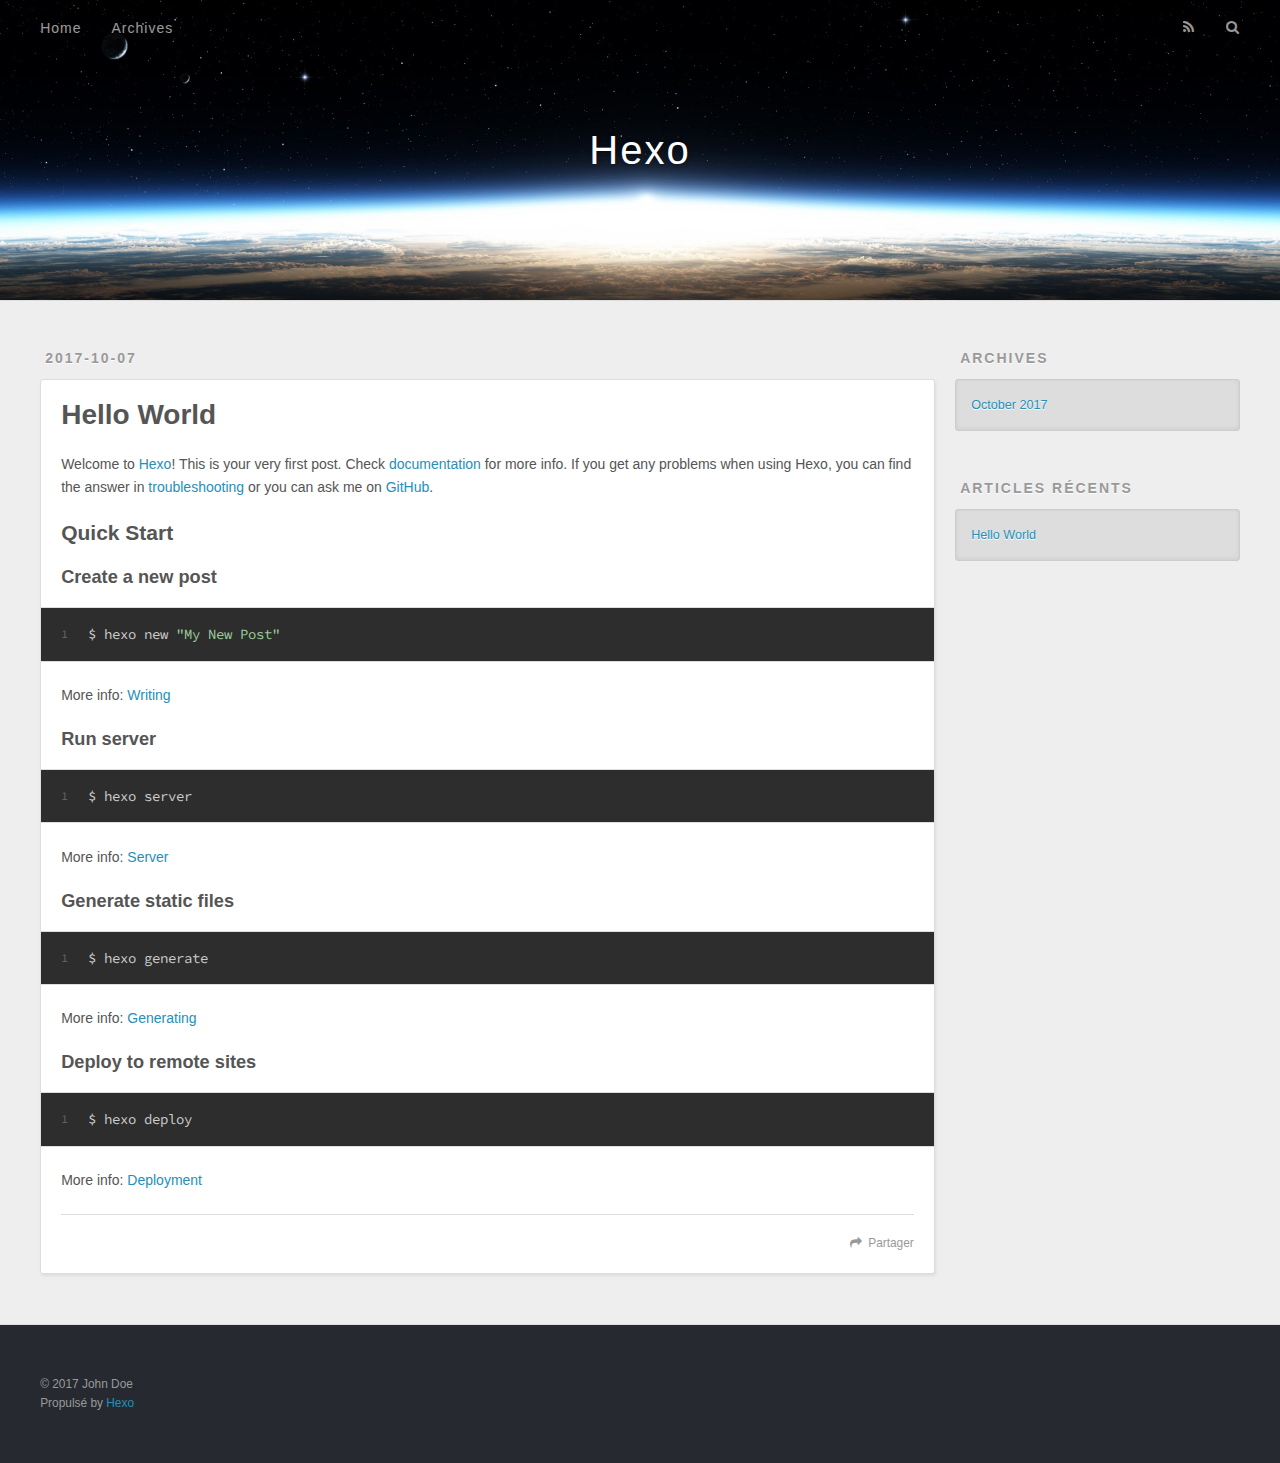
==== index.html @ 1edddbd8 "Site updated: 2017-10-07 17:04:12" ====
<!DOCTYPE html>
<html>
<head>
  <meta charset="utf-8">
  
  <title>Hexo</title>
  <meta name="viewport" content="width=device-width, initial-scale=1, maximum-scale=1">
  <meta property="og:type" content="website">
<meta property="og:title" content="Hexo">
<meta property="og:url" content="http://yoursite.com/index.html">
<meta property="og:site_name" content="Hexo">
<meta name="twitter:card" content="summary">
<meta name="twitter:title" content="Hexo">
  
    <link rel="alternate" href="/atom.xml" title="Hexo" type="application/atom+xml">
  
  
    <link rel="icon" href="/favicon.png">
  
  
    <link href="//fonts.googleapis.com/css?family=Source+Code+Pro" rel="stylesheet" type="text/css">
  
  <link rel="stylesheet" href="/css/style.css">
  

</head>

<body>
  <div id="container">
    <div id="wrap">
      <header id="header">
  <div id="banner"></div>
  <div id="header-outer" class="outer">
    <div id="header-title" class="inner">
      <h1 id="logo-wrap">
        <a href="/" id="logo">Hexo</a>
      </h1>
      
    </div>
    <div id="header-inner" class="inner">
      <nav id="main-nav">
        <a id="main-nav-toggle" class="nav-icon"></a>
        
          <a class="main-nav-link" href="/">Home</a>
        
          <a class="main-nav-link" href="/archives">Archives</a>
        
      </nav>
      <nav id="sub-nav">
        
          <a id="nav-rss-link" class="nav-icon" href="/atom.xml" title="Flux RSS"></a>
        
        <a id="nav-search-btn" class="nav-icon" title="Rechercher"></a>
      </nav>
      <div id="search-form-wrap">
        <form action="//google.com/search" method="get" accept-charset="UTF-8" class="search-form"><input type="search" name="q" class="search-form-input" placeholder="Search"><button type="submit" class="search-form-submit">&#xF002;</button><input type="hidden" name="sitesearch" value="http://yoursite.com"></form>
      </div>
    </div>
  </div>
</header>
      <div class="outer">
        <section id="main">
  
    <article id="post-hello-world" class="article article-type-post" itemscope itemprop="blogPost">
  <div class="article-meta">
    <a href="/2017/10/07/hello-world/" class="article-date">
  <time datetime="2017-10-07T08:50:15.344Z" itemprop="datePublished">2017-10-07</time>
</a>
    
  </div>
  <div class="article-inner">
    
    
      <header class="article-header">
        
  
    <h1 itemprop="name">
      <a class="article-title" href="/2017/10/07/hello-world/">Hello World</a>
    </h1>
  

      </header>
    
    <div class="article-entry" itemprop="articleBody">
      
        <p>Welcome to <a href="https://hexo.io/" target="_blank" rel="external">Hexo</a>! This is your very first post. Check <a href="https://hexo.io/docs/" target="_blank" rel="external">documentation</a> for more info. If you get any problems when using Hexo, you can find the answer in <a href="https://hexo.io/docs/troubleshooting.html" target="_blank" rel="external">troubleshooting</a> or you can ask me on <a href="https://github.com/hexojs/hexo/issues" target="_blank" rel="external">GitHub</a>.</p>
<h2 id="Quick-Start"><a href="#Quick-Start" class="headerlink" title="Quick Start"></a>Quick Start</h2><h3 id="Create-a-new-post"><a href="#Create-a-new-post" class="headerlink" title="Create a new post"></a>Create a new post</h3><figure class="highlight bash"><table><tr><td class="gutter"><pre><div class="line">1</div></pre></td><td class="code"><pre><div class="line">$ hexo new <span class="string">"My New Post"</span></div></pre></td></tr></table></figure>
<p>More info: <a href="https://hexo.io/docs/writing.html" target="_blank" rel="external">Writing</a></p>
<h3 id="Run-server"><a href="#Run-server" class="headerlink" title="Run server"></a>Run server</h3><figure class="highlight bash"><table><tr><td class="gutter"><pre><div class="line">1</div></pre></td><td class="code"><pre><div class="line">$ hexo server</div></pre></td></tr></table></figure>
<p>More info: <a href="https://hexo.io/docs/server.html" target="_blank" rel="external">Server</a></p>
<h3 id="Generate-static-files"><a href="#Generate-static-files" class="headerlink" title="Generate static files"></a>Generate static files</h3><figure class="highlight bash"><table><tr><td class="gutter"><pre><div class="line">1</div></pre></td><td class="code"><pre><div class="line">$ hexo generate</div></pre></td></tr></table></figure>
<p>More info: <a href="https://hexo.io/docs/generating.html" target="_blank" rel="external">Generating</a></p>
<h3 id="Deploy-to-remote-sites"><a href="#Deploy-to-remote-sites" class="headerlink" title="Deploy to remote sites"></a>Deploy to remote sites</h3><figure class="highlight bash"><table><tr><td class="gutter"><pre><div class="line">1</div></pre></td><td class="code"><pre><div class="line">$ hexo deploy</div></pre></td></tr></table></figure>
<p>More info: <a href="https://hexo.io/docs/deployment.html" target="_blank" rel="external">Deployment</a></p>

      
    </div>
    <footer class="article-footer">
      <a data-url="http://yoursite.com/2017/10/07/hello-world/" data-id="cj8h3f4i600004cwp5h2yrj16" class="article-share-link">Partager</a>
      
      
    </footer>
  </div>
  
</article>


  

</section>
        
          <aside id="sidebar">
  
    

  
    

  
    
  
    
  <div class="widget-wrap">
    <h3 class="widget-title">Archives</h3>
    <div class="widget">
      <ul class="archive-list"><li class="archive-list-item"><a class="archive-list-link" href="/archives/2017/10/">October 2017</a></li></ul>
    </div>
  </div>


  
    
  <div class="widget-wrap">
    <h3 class="widget-title">Articles récents</h3>
    <div class="widget">
      <ul>
        
          <li>
            <a href="/2017/10/07/hello-world/">Hello World</a>
          </li>
        
      </ul>
    </div>
  </div>

  
</aside>
        
      </div>
      <footer id="footer">
  
  <div class="outer">
    <div id="footer-info" class="inner">
      &copy; 2017 John Doe<br>
      Propulsé by <a href="http://hexo.io/" target="_blank">Hexo</a>
    </div>
  </div>
</footer>
    </div>
    <nav id="mobile-nav">
  
    <a href="/" class="mobile-nav-link">Home</a>
  
    <a href="/archives" class="mobile-nav-link">Archives</a>
  
</nav>
    

<script src="//ajax.googleapis.com/ajax/libs/jquery/2.0.3/jquery.min.js"></script>


  <link rel="stylesheet" href="/fancybox/jquery.fancybox.css">
  <script src="/fancybox/jquery.fancybox.pack.js"></script>


<script src="/js/script.js"></script>

  </div>
</body>
</html>
---- css/style.css ----
body {
  width: 100%;
}
body:before,
body:after {
  content: "";
  display: table;
}
body:after {
  clear: both;
}
html,
body,
div,
span,
applet,
object,
iframe,
h1,
h2,
h3,
h4,
h5,
h6,
p,
blockquote,
pre,
a,
abbr,
acronym,
address,
big,
cite,
code,
del,
dfn,
em,
img,
ins,
kbd,
q,
s,
samp,
small,
strike,
strong,
sub,
sup,
tt,
var,
dl,
dt,
dd,
ol,
ul,
li,
fieldset,
form,
label,
legend,
table,
caption,
tbody,
tfoot,
thead,
tr,
th,
td {
  margin: 0;
  padding: 0;
  border: 0;
  outline: 0;
  font-weight: inherit;
  font-style: inherit;
  font-family: inherit;
  font-size: 100%;
  vertical-align: baseline;
}
body {
  line-height: 1;
  color: #000;
  background: #fff;
}
ol,
ul {
  list-style: none;
}
table {
  border-collapse: separate;
  border-spacing: 0;
  vertical-align: middle;
}
caption,
th,
td {
  text-align: left;
  font-weight: normal;
  vertical-align: middle;
}
a img {
  border: none;
}
input,
button {
  margin: 0;
  padding: 0;
}
input::-moz-focus-inner,
button::-moz-focus-inner {
  border: 0;
  padding: 0;
}
@font-face {
  font-family: FontAwesome;
  font-style: normal;
  font-weight: normal;
  src: url("fonts/fontawesome-webfont.eot?v=#4.0.3");
  src: url("fonts/fontawesome-webfont.eot?#iefix&v=#4.0.3") format("embedded-opentype"), url("fonts/fontawesome-webfont.woff?v=#4.0.3") format("woff"), url("fonts/fontawesome-webfont.ttf?v=#4.0.3") format("truetype"), url("fonts/fontawesome-webfont.svg#fontawesomeregular?v=#4.0.3") format("svg");
}
html,
body,
#container {
  height: 100%;
}
body {
  background: #eee;
  font: 14px "Helvetica Neue", Helvetica, Arial, sans-serif;
  -webkit-text-size-adjust: 100%;
}
.outer {
  max-width: 1220px;
  margin: 0 auto;
  padding: 0 20px;
}
.outer:before,
.outer:after {
  content: "";
  display: table;
}
.outer:after {
  clear: both;
}
.inner {
  display: inline;
  float: left;
  width: 98.33333333333333%;
  margin: 0 0.833333333333333%;
}
.left,
.alignleft {
  float: left;
}
.right,
.alignright {
  float: right;
}
.clear {
  clear: both;
}
#container {
  position: relative;
}
.mobile-nav-on {
  overflow: hidden;
}
#wrap {
  height: 100%;
  width: 100%;
  position: absolute;
  top: 0;
  left: 0;
  -webkit-transition: 0.2s ease-out;
  -moz-transition: 0.2s ease-out;
  -ms-transition: 0.2s ease-out;
  transition: 0.2s ease-out;
  z-index: 1;
  background: #eee;
}
.mobile-nav-on #wrap {
  left: 280px;
}
@media screen and (min-width: 768px) {
  #main {
    display: inline;
    float: left;
    width: 73.33333333333333%;
    margin: 0 0.833333333333333%;
  }
}
.article-date,
.article-category-link,
.archive-year,
.widget-title {
  text-decoration: none;
  text-transform: uppercase;
  letter-spacing: 2px;
  color: #999;
  margin-bottom: 1em;
  margin-left: 5px;
  line-height: 1em;
  text-shadow: 0 1px #fff;
  font-weight: bold;
}
.article-inner,
.archive-article-inner {
  background: #fff;
  -webkit-box-shadow: 1px 2px 3px #ddd;
  box-shadow: 1px 2px 3px #ddd;
  border: 1px solid #ddd;
  border-radius: 3px;
}
.article-entry h1,
.widget h1 {
  font-size: 2em;
}
.article-entry h2,
.widget h2 {
  font-size: 1.5em;
}
.article-entry h3,
.widget h3 {
  font-size: 1.3em;
}
.article-entry h4,
.widget h4 {
  font-size: 1.2em;
}
.article-entry h5,
.widget h5 {
  font-size: 1em;
}
.article-entry h6,
.widget h6 {
  font-size: 1em;
  color: #999;
}
.article-entry hr,
.widget hr {
  border: 1px dashed #ddd;
}
.article-entry strong,
.widget strong {
  font-weight: bold;
}
.article-entry em,
.widget em,
.article-entry cite,
.widget cite {
  font-style: italic;
}
.article-entry sup,
.widget sup,
.article-entry sub,
.widget sub {
  font-size: 0.75em;
  line-height: 0;
  position: relative;
  vertical-align: baseline;
}
.article-entry sup,
.widget sup {
  top: -0.5em;
}
.article-entry sub,
.widget sub {
  bottom: -0.2em;
}
.article-entry small,
.widget small {
  font-size: 0.85em;
}
.article-entry acronym,
.widget acronym,
.article-entry abbr,
.widget abbr {
  border-bottom: 1px dotted;
}
.article-entry ul,
.widget ul,
.article-entry ol,
.widget ol,
.article-entry dl,
.widget dl {
  margin: 0 20px;
  line-height: 1.6em;
}
.article-entry ul ul,
.widget ul ul,
.article-entry ol ul,
.widget ol ul,
.article-entry ul ol,
.widget ul ol,
.article-entry ol ol,
.widget ol ol {
  margin-top: 0;
  margin-bottom: 0;
}
.article-entry ul,
.widget ul {
  list-style: disc;
}
.article-entry ol,
.widget ol {
  list-style: decimal;
}
.article-entry dt,
.widget dt {
  font-weight: bold;
}
#header {
  height: 300px;
  position: relative;
  border-bottom: 1px solid #ddd;
}
#header:before,
#header:after {
  content: "";
  position: absolute;
  left: 0;
  right: 0;
  height: 40px;
}
#header:before {
  top: 0;
  background: -webkit-linear-gradient(rgba(0,0,0,0.2), transparent);
  background: -moz-linear-gradient(rgba(0,0,0,0.2), transparent);
  background: -ms-linear-gradient(rgba(0,0,0,0.2), transparent);
  background: linear-gradient(rgba(0,0,0,0.2), transparent);
}
#header:after {
  bottom: 0;
  background: -webkit-linear-gradient(transparent, rgba(0,0,0,0.2));
  background: -moz-linear-gradient(transparent, rgba(0,0,0,0.2));
  background: -ms-linear-gradient(transparent, rgba(0,0,0,0.2));
  background: linear-gradient(transparent, rgba(0,0,0,0.2));
}
#header-outer {
  height: 100%;
  position: relative;
}
#header-inner {
  position: relative;
  overflow: hidden;
}
#banner {
  position: absolute;
  top: 0;
  left: 0;
  width: 100%;
  height: 100%;
  background: url("images/banner.jpg") center #000;
  -webkit-background-size: cover;
  -moz-background-size: cover;
  background-size: cover;
  z-index: -1;
}
#header-title {
  text-align: center;
  height: 40px;
  position: absolute;
  top: 50%;
  left: 0;
  margin-top: -20px;
}
#logo,
#subtitle {
  text-decoration: none;
  color: #fff;
  font-weight: 300;
  text-shadow: 0 1px 4px rgba(0,0,0,0.3);
}
#logo {
  font-size: 40px;
  line-height: 40px;
  letter-spacing: 2px;
}
#subtitle {
  font-size: 16px;
  line-height: 16px;
  letter-spacing: 1px;
}
#subtitle-wrap {
  margin-top: 16px;
}
#main-nav {
  float: left;
  margin-left: -15px;
}
.nav-icon,
.main-nav-link {
  float: left;
  color: #fff;
  opacity: 0.6;
  text-decoration: none;
  text-shadow: 0 1px rgba(0,0,0,0.2);
  -webkit-transition: opacity 0.2s;
  -moz-transition: opacity 0.2s;
  -ms-transition: opacity 0.2s;
  transition: opacity 0.2s;
  display: block;
  padding: 20px 15px;
}
.nav-icon:hover,
.main-nav-link:hover {
  opacity: 1;
}
.nav-icon {
  font-family: FontAwesome;
  text-align: center;
  font-size: 14px;
  width: 14px;
  height: 14px;
  padding: 20px 15px;
  position: relative;
  cursor: pointer;
}
.main-nav-link {
  font-weight: 300;
  letter-spacing: 1px;
}
@media screen and (max-width: 479px) {
  .main-nav-link {
    display: none;
  }
}
#main-nav-toggle {
  display: none;
}
#main-nav-toggle:before {
  content: "\f0c9";
}
@media screen and (max-width: 479px) {
  #main-nav-toggle {
    display: block;
  }
}
#sub-nav {
  float: right;
  margin-right: -15px;
}
#nav-rss-link:before {
  content: "\f09e";
}
#nav-search-btn:before {
  content: "\f002";
}
#search-form-wrap {
  position: absolute;
  top: 15px;
  width: 150px;
  height: 30px;
  right: -150px;
  opacity: 0;
  -webkit-transition: 0.2s ease-out;
  -moz-transition: 0.2s ease-out;
  -ms-transition: 0.2s ease-out;
  transition: 0.2s ease-out;
}
#search-form-wrap.on {
  opacity: 1;
  right: 0;
}
@media screen and (max-width: 479px) {
  #search-form-wrap {
    width: 100%;
    right: -100%;
  }
}
.search-form {
  position: absolute;
  top: 0;
  left: 0;
  right: 0;
  background: #fff;
  padding: 5px 15px;
  border-radius: 15px;
  -webkit-box-shadow: 0 0 10px rgba(0,0,0,0.3);
  box-shadow: 0 0 10px rgba(0,0,0,0.3);
}
.search-form-input {
  border: none;
  background: none;
  color: #555;
  width: 100%;
  font: 13px "Helvetica Neue", Helvetica, Arial, sans-serif;
  outline: none;
}
.search-form-input::-webkit-search-results-decoration,
.search-form-input::-webkit-search-cancel-button {
  -webkit-appearance: none;
}
.search-form-submit {
  position: absolute;
  top: 50%;
  right: 10px;
  margin-top: -7px;
  font: 13px FontAwesome;
  border: none;
  background: none;
  color: #bbb;
  cursor: pointer;
}
.search-form-submit:hover,
.search-form-submit:focus {
  color: #777;
}
.article {
  margin: 50px 0;
}
.article-inner {
  overflow: hidden;
}
.article-meta:before,
.article-meta:after {
  content: "";
  display: table;
}
.article-meta:after {
  clear: both;
}
.article-date {
  float: left;
}
.article-category {
  float: left;
  line-height: 1em;
  color: #ccc;
  text-shadow: 0 1px #fff;
  margin-left: 8px;
}
.article-category:before {
  content: "\2022";
}
.article-category-link {
  margin: 0 12px 1em;
}
.article-header {
  padding: 20px 20px 0;
}
.article-title {
  text-decoration: none;
  font-size: 2em;
  font-weight: bold;
  color: #555;
  line-height: 1.1em;
  -webkit-transition: color 0.2s;
  -moz-transition: color 0.2s;
  -ms-transition: color 0.2s;
  transition: color 0.2s;
}
a.article-title:hover {
  color: #258fb8;
}
.article-entry {
  color: #555;
  padding: 0 20px;
}
.article-entry:before,
.article-entry:after {
  content: "";
  display: table;
}
.article-entry:after {
  clear: both;
}
.article-entry p,
.article-entry table {
  line-height: 1.6em;
  margin: 1.6em 0;
}
.article-entry h1,
.article-entry h2,
.article-entry h3,
.article-entry h4,
.article-entry h5,
.article-entry h6 {
  font-weight: bold;
}
.article-entry h1,
.article-entry h2,
.article-entry h3,
.article-entry h4,
.article-entry h5,
.article-entry h6 {
  line-height: 1.1em;
  margin: 1.1em 0;
}
.article-entry a {
  color: #258fb8;
  text-decoration: none;
}
.article-entry a:hover {
  text-decoration: underline;
}
.article-entry ul,
.article-entry ol,
.article-entry dl {
  margin-top: 1.6em;
  margin-bottom: 1.6em;
}
.article-entry img,
.article-entry video {
  max-width: 100%;
  height: auto;
  display: block;
  margin: auto;
}
.article-entry iframe {
  border: none;
}
.article-entry table {
  width: 100%;
  border-collapse: collapse;
  border-spacing: 0;
}
.article-entry th {
  font-weight: bold;
  border-bottom: 3px solid #ddd;
  padding-bottom: 0.5em;
}
.article-entry td {
  border-bottom: 1px solid #ddd;
  padding: 10px 0;
}
.article-entry blockquote {
  font-family: Georgia, "Times New Roman", serif;
  font-size: 1.4em;
  margin: 1.6em 20px;
  text-align: center;
}
.article-entry blockquote footer {
  font-size: 14px;
  margin: 1.6em 0;
  font-family: "Helvetica Neue", Helvetica, Arial, sans-serif;
}
.article-entry blockquote footer cite:before {
  content: "—";
  padding: 0 0.5em;
}
.article-entry .pullquote {
  text-align: left;
  width: 45%;
  margin: 0;
}
.article-entry .pullquote.left {
  margin-left: 0.5em;
  margin-right: 1em;
}
.article-entry .pullquote.right {
  margin-right: 0.5em;
  margin-left: 1em;
}
.article-entry .caption {
  color: #999;
  display: block;
  font-size: 0.9em;
  margin-top: 0.5em;
  position: relative;
  text-align: center;
}
.article-entry .video-container {
  position: relative;
  padding-top: 56.25%;
  height: 0;
  overflow: hidden;
}
.article-entry .video-container iframe,
.article-entry .video-container object,
.article-entry .video-container embed {
  position: absolute;
  top: 0;
  left: 0;
  width: 100%;
  height: 100%;
  margin-top: 0;
}
.article-more-link a {
  display: inline-block;
  line-height: 1em;
  padding: 6px 15px;
  border-radius: 15px;
  background: #eee;
  color: #999;
  text-shadow: 0 1px #fff;
  text-decoration: none;
}
.article-more-link a:hover {
  background: #258fb8;
  color: #fff;
  text-decoration: none;
  text-shadow: 0 1px #1e7293;
}
.article-footer {
  font-size: 0.85em;
  line-height: 1.6em;
  border-top: 1px solid #ddd;
  padding-top: 1.6em;
  margin: 0 20px 20px;
}
.article-footer:before,
.article-footer:after {
  content: "";
  display: table;
}
.article-footer:after {
  clear: both;
}
.article-footer a {
  color: #999;
  text-decoration: none;
}
.article-footer a:hover {
  color: #555;
}
.article-tag-list-item {
  float: left;
  margin-right: 10px;
}
.article-tag-list-link:before {
  content: "#";
}
.article-comment-link {
  float: right;
}
.article-comment-link:before {
  content: "\f075";
  font-family: FontAwesome;
  padding-right: 8px;
}
.article-share-link {
  cursor: pointer;
  float: right;
  margin-left: 20px;
}
.article-share-link:before {
  content: "\f064";
  font-family: FontAwesome;
  padding-right: 6px;
}
#article-nav {
  position: relative;
}
#article-nav:before,
#article-nav:after {
  content: "";
  display: table;
}
#article-nav:after {
  clear: both;
}
@media screen and (min-width: 768px) {
  #article-nav {
    margin: 50px 0;
  }
  #article-nav:before {
    width: 8px;
    height: 8px;
    position: absolute;
    top: 50%;
    left: 50%;
    margin-top: -4px;
    margin-left: -4px;
    content: "";
    border-radius: 50%;
    background: #ddd;
    -webkit-box-shadow: 0 1px 2px #fff;
    box-shadow: 0 1px 2px #fff;
  }
}
.article-nav-link-wrap {
  text-decoration: none;
  text-shadow: 0 1px #fff;
  color: #999;
  -webkit-box-sizing: border-box;
  -moz-box-sizing: border-box;
  box-sizing: border-box;
  margin-top: 50px;
  text-align: center;
  display: block;
}
.article-nav-link-wrap:hover {
  color: #555;
}
@media screen and (min-width: 768px) {
  .article-nav-link-wrap {
    width: 50%;
    margin-top: 0;
  }
}
@media screen and (min-width: 768px) {
  #article-nav-newer {
    float: left;
    text-align: right;
    padding-right: 20px;
  }
}
@media screen and (min-width: 768px) {
  #article-nav-older {
    float: right;
    text-align: left;
    padding-left: 20px;
  }
}
.article-nav-caption {
  text-transform: uppercase;
  letter-spacing: 2px;
  color: #ddd;
  line-height: 1em;
  font-weight: bold;
}
#article-nav-newer .article-nav-caption {
  margin-right: -2px;
}
.article-nav-title {
  font-size: 0.85em;
  line-height: 1.6em;
  margin-top: 0.5em;
}
.article-share-box {
  position: absolute;
  display: none;
  background: #fff;
  -webkit-box-shadow: 1px 2px 10px rgba(0,0,0,0.2);
  box-shadow: 1px 2px 10px rgba(0,0,0,0.2);
  border-radius: 3px;
  margin-left: -145px;
  overflow: hidden;
  z-index: 1;
}
.article-share-box.on {
  display: block;
}
.article-share-input {
  width: 100%;
  background: none;
  -webkit-box-sizing: border-box;
  -moz-box-sizing: border-box;
  box-sizing: border-box;
  font: 14px "Helvetica Neue", Helvetica, Arial, sans-serif;
  padding: 0 15px;
  color: #555;
  outline: none;
  border: 1px solid #ddd;
  border-radius: 3px 3px 0 0;
  height: 36px;
  line-height: 36px;
}
.article-share-links {
  background: #eee;
}
.article-share-links:before,
.article-share-links:after {
  content: "";
  display: table;
}
.article-share-links:after {
  clear: both;
}
.article-share-twitter,
.article-share-facebook,
.article-share-pinterest,
.article-share-google {
  width: 50px;
  height: 36px;
  display: block;
  float: left;
  position: relative;
  color: #999;
  text-shadow: 0 1px #fff;
}
.article-share-twitter:before,
.article-share-facebook:before,
.article-share-pinterest:before,
.article-share-google:before {
  font-size: 20px;
  font-family: FontAwesome;
  width: 20px;
  height: 20px;
  position: absolute;
  top: 50%;
  left: 50%;
  margin-top: -10px;
  margin-left: -10px;
  text-align: center;
}
.article-share-twitter:hover,
.article-share-facebook:hover,
.article-share-pinterest:hover,
.article-share-google:hover {
  color: #fff;
}
.article-share-twitter:before {
  content: "\f099";
}
.article-share-twitter:hover {
  background: #00aced;
  text-shadow: 0 1px #008abe;
}
.article-share-facebook:before {
  content: "\f09a";
}
.article-share-facebook:hover {
  background: #3b5998;
  text-shadow: 0 1px #2f477a;
}
.article-share-pinterest:before {
  content: "\f0d2";
}
.article-share-pinterest:hover {
  background: #cb2027;
  text-shadow: 0 1px #a21a1f;
}
.article-share-google:before {
  content: "\f0d5";
}
.article-share-google:hover {
  background: #dd4b39;
  text-shadow: 0 1px #be3221;
}
.article-gallery {
  background: #000;
  position: relative;
}
.article-gallery-photos {
  position: relative;
  overflow: hidden;
}
.article-gallery-img {
  display: none;
  max-width: 100%;
}
.article-gallery-img:first-child {
  display: block;
}
.article-gallery-img.loaded {
  position: absolute;
  display: block;
}
.article-gallery-img img {
  display: block;
  max-width: 100%;
  margin: 0 auto;
}
#comments {
  background: #fff;
  -webkit-box-shadow: 1px 2px 3px #ddd;
  box-shadow: 1px 2px 3px #ddd;
  padding: 20px;
  border: 1px solid #ddd;
  border-radius: 3px;
  margin: 50px 0;
}
#comments a {
  color: #258fb8;
}
.archives-wrap {
  margin: 50px 0;
}
.archives:before,
.archives:after {
  content: "";
  display: table;
}
.archives:after {
  clear: both;
}
.archive-year-wrap {
  margin-bottom: 1em;
}
.archives {
  -webkit-column-gap: 10px;
  -moz-column-gap: 10px;
  column-gap: 10px;
}
@media screen and (min-width: 480px) and (max-width: 767px) {
  .archives {
    -webkit-column-count: 2;
    -moz-column-count: 2;
    column-count: 2;
  }
}
@media screen and (min-width: 768px) {
  .archives {
    -webkit-column-count: 3;
    -moz-column-count: 3;
    column-count: 3;
  }
}
.archive-article {
  -webkit-column-break-inside: avoid;
  page-break-inside: avoid;
  overflow: hidden;
  break-inside: avoid-column;
}
.archive-article-inner {
  padding: 10px;
  margin-bottom: 15px;
}
.archive-article-title {
  text-decoration: none;
  font-weight: bold;
  color: #555;
  -webkit-transition: color 0.2s;
  -moz-transition: color 0.2s;
  -ms-transition: color 0.2s;
  transition: color 0.2s;
  line-height: 1.6em;
}
.archive-article-title:hover {
  color: #258fb8;
}
.archive-article-footer {
  margin-top: 1em;
}
.archive-article-date {
  color: #999;
  text-decoration: none;
  font-size: 0.85em;
  line-height: 1em;
  margin-bottom: 0.5em;
  display: block;
}
#page-nav {
  margin: 50px auto;
  background: #fff;
  -webkit-box-shadow: 1px 2px 3px #ddd;
  box-shadow: 1px 2px 3px #ddd;
  border: 1px solid #ddd;
  border-radius: 3px;
  text-align: center;
  color: #999;
  overflow: hidden;
}
#page-nav:before,
#page-nav:after {
  content: "";
  display: table;
}
#page-nav:after {
  clear: both;
}
#page-nav a,
#page-nav span {
  padding: 10px 20px;
  line-height: 1;
  height: 2ex;
}
#page-nav a {
  color: #999;
  text-decoration: none;
}
#page-nav a:hover {
  background: #999;
  color: #fff;
}
#page-nav .prev {
  float: left;
}
#page-nav .next {
  float: right;
}
#page-nav .page-number {
  display: inline-block;
}
@media screen and (max-width: 479px) {
  #page-nav .page-number {
    display: none;
  }
}
#page-nav .current {
  color: #555;
  font-weight: bold;
}
#page-nav .space {
  color: #ddd;
}
#footer {
  background: #262a30;
  padding: 50px 0;
  border-top: 1px solid #ddd;
  color: #999;
}
#footer a {
  color: #258fb8;
  text-decoration: none;
}
#footer a:hover {
  text-decoration: underline;
}
#footer-info {
  line-height: 1.6em;
  font-size: 0.85em;
}
.article-entry pre,
.article-entry .highlight {
  background: #2d2d2d;
  margin: 0 -20px;
  padding: 15px 20px;
  border-style: solid;
  border-color: #ddd;
  border-width: 1px 0;
  overflow: auto;
  color: #ccc;
  line-height: 22.400000000000002px;
}
.article-entry .highlight .gutter pre,
.article-entry .gist .gist-file .gist-data .line-numbers {
  color: #666;
  font-size: 0.85em;
}
.article-entry pre,
.article-entry code {
  font-family: "Source Code Pro", Consolas, Monaco, Menlo, Consolas, monospace;
}
.article-entry code {
  background: #eee;
  text-shadow: 0 1px #fff;
  padding: 0 0.3em;
}
.article-entry pre code {
  background: none;
  text-shadow: none;
  padding: 0;
}
.article-entry .highlight pre {
  border: none;
  margin: 0;
  padding: 0;
}
.article-entry .highlight table {
  margin: 0;
  width: auto;
}
.article-entry .highlight td {
  border: none;
  padding: 0;
}
.article-entry .highlight figcaption {
  font-size: 0.85em;
  color: #999;
  line-height: 1em;
  margin-bottom: 1em;
}
.article-entry .highlight figcaption:before,
.article-entry .highlight figcaption:after {
  content: "";
  display: table;
}
.article-entry .highlight figcaption:after {
  clear: both;
}
.article-entry .highlight figcaption a {
  float: right;
}
.article-entry .highlight .gutter pre {
  text-align: right;
  padding-right: 20px;
}
.article-entry .highlight .line {
  height: 22.400000000000002px;
}
.article-entry .highlight .line.marked {
  background: #515151;
}
.article-entry .gist {
  margin: 0 -20px;
  border-style: solid;
  border-color: #ddd;
  border-width: 1px 0;
  background: #2d2d2d;
  padding: 15px 20px 15px 0;
}
.article-entry .gist .gist-file {
  border: none;
  font-family: "Source Code Pro", Consolas, Monaco, Menlo, Consolas, monospace;
  margin: 0;
}
.article-entry .gist .gist-file .gist-data {
  background: none;
  border: none;
}
.article-entry .gist .gist-file .gist-data .line-numbers {
  background: none;
  border: none;
  padding: 0 20px 0 0;
}
.article-entry .gist .gist-file .gist-data .line-data {
  padding: 0 !important;
}
.article-entry .gist .gist-file .highlight {
  margin: 0;
  padding: 0;
  border: none;
}
.article-entry .gist .gist-file .gist-meta {
  background: #2d2d2d;
  color: #999;
  font: 0.85em "Helvetica Neue", Helvetica, Arial, sans-serif;
  text-shadow: 0 0;
  padding: 0;
  margin-top: 1em;
  margin-left: 20px;
}
.article-entry .gist .gist-file .gist-meta a {
  color: #258fb8;
  font-weight: normal;
}
.article-entry .gist .gist-file .gist-meta a:hover {
  text-decoration: underline;
}
pre .comment,
pre .title {
  color: #999;
}
pre .variable,
pre .attribute,
pre .tag,
pre .regexp,
pre .ruby .constant,
pre .xml .tag .title,
pre .xml .pi,
pre .xml .doctype,
pre .html .doctype,
pre .css .id,
pre .css .class,
pre .css .pseudo {
  color: #f2777a;
}
pre .number,
pre .preprocessor,
pre .built_in,
pre .literal,
pre .params,
pre .constant {
  color: #f99157;
}
pre .class,
pre .ruby .class .title,
pre .css .rules .attribute {
  color: #9c9;
}
pre .string,
pre .value,
pre .inheritance,
pre .header,
pre .ruby .symbol,
pre .xml .cdata {
  color: #9c9;
}
pre .css .hexcolor {
  color: #6cc;
}
pre .function,
pre .python .decorator,
pre .python .title,
pre .ruby .function .title,
pre .ruby .title .keyword,
pre .perl .sub,
pre .javascript .title,
pre .coffeescript .title {
  color: #69c;
}
pre .keyword,
pre .javascript .function {
  color: #c9c;
}
@media screen and (max-width: 479px) {
  #mobile-nav {
    position: absolute;
    top: 0;
    left: 0;
    width: 280px;
    height: 100%;
    background: #191919;
    border-right: 1px solid #fff;
  }
}
@media screen and (max-width: 479px) {
  .mobile-nav-link {
    display: block;
    color: #999;
    text-decoration: none;
    padding: 15px 20px;
    font-weight: bold;
  }
  .mobile-nav-link:hover {
    color: #fff;
  }
}
@media screen and (min-width: 768px) {
  #sidebar {
    display: inline;
    float: left;
    width: 23.333333333333332%;
    margin: 0 0.833333333333333%;
  }
}
.widget-wrap {
  margin: 50px 0;
}
.widget {
  color: #777;
  text-shadow: 0 1px #fff;
  background: #ddd;
  -webkit-box-shadow: 0 -1px 4px #ccc inset;
  box-shadow: 0 -1px 4px #ccc inset;
  border: 1px solid #ccc;
  padding: 15px;
  border-radius: 3px;
}
.widget a {
  color: #258fb8;
  text-decoration: none;
}
.widget a:hover {
  text-decoration: underline;
}
.widget ul ul,
.widget ol ul,
.widget dl ul,
.widget ul ol,
.widget ol ol,
.widget dl ol,
.widget ul dl,
.widget ol dl,
.widget dl dl {
  margin-left: 15px;
  list-style: disc;
}
.widget {
  line-height: 1.6em;
  word-wrap: break-word;
  font-size: 0.9em;
}
.widget ul,
.widget ol {
  list-style: none;
  margin: 0;
}
.widget ul ul,
.widget ol ul,
.widget ul ol,
.widget ol ol {
  margin: 0 20px;
}
.widget ul ul,
.widget ol ul {
  list-style: disc;
}
.widget ul ol,
.widget ol ol {
  list-style: decimal;
}
.category-list-count,
.tag-list-count,
.archive-list-count {
  padding-left: 5px;
  color: #999;
  font-size: 0.85em;
}
.category-list-count:before,
.tag-list-count:before,
.archive-list-count:before {
  content: "(";
}
.category-list-count:after,
.tag-list-count:after,
.archive-list-count:after {
  content: ")";
}
.tagcloud a {
  margin-right: 5px;
  display: inline-block;
}
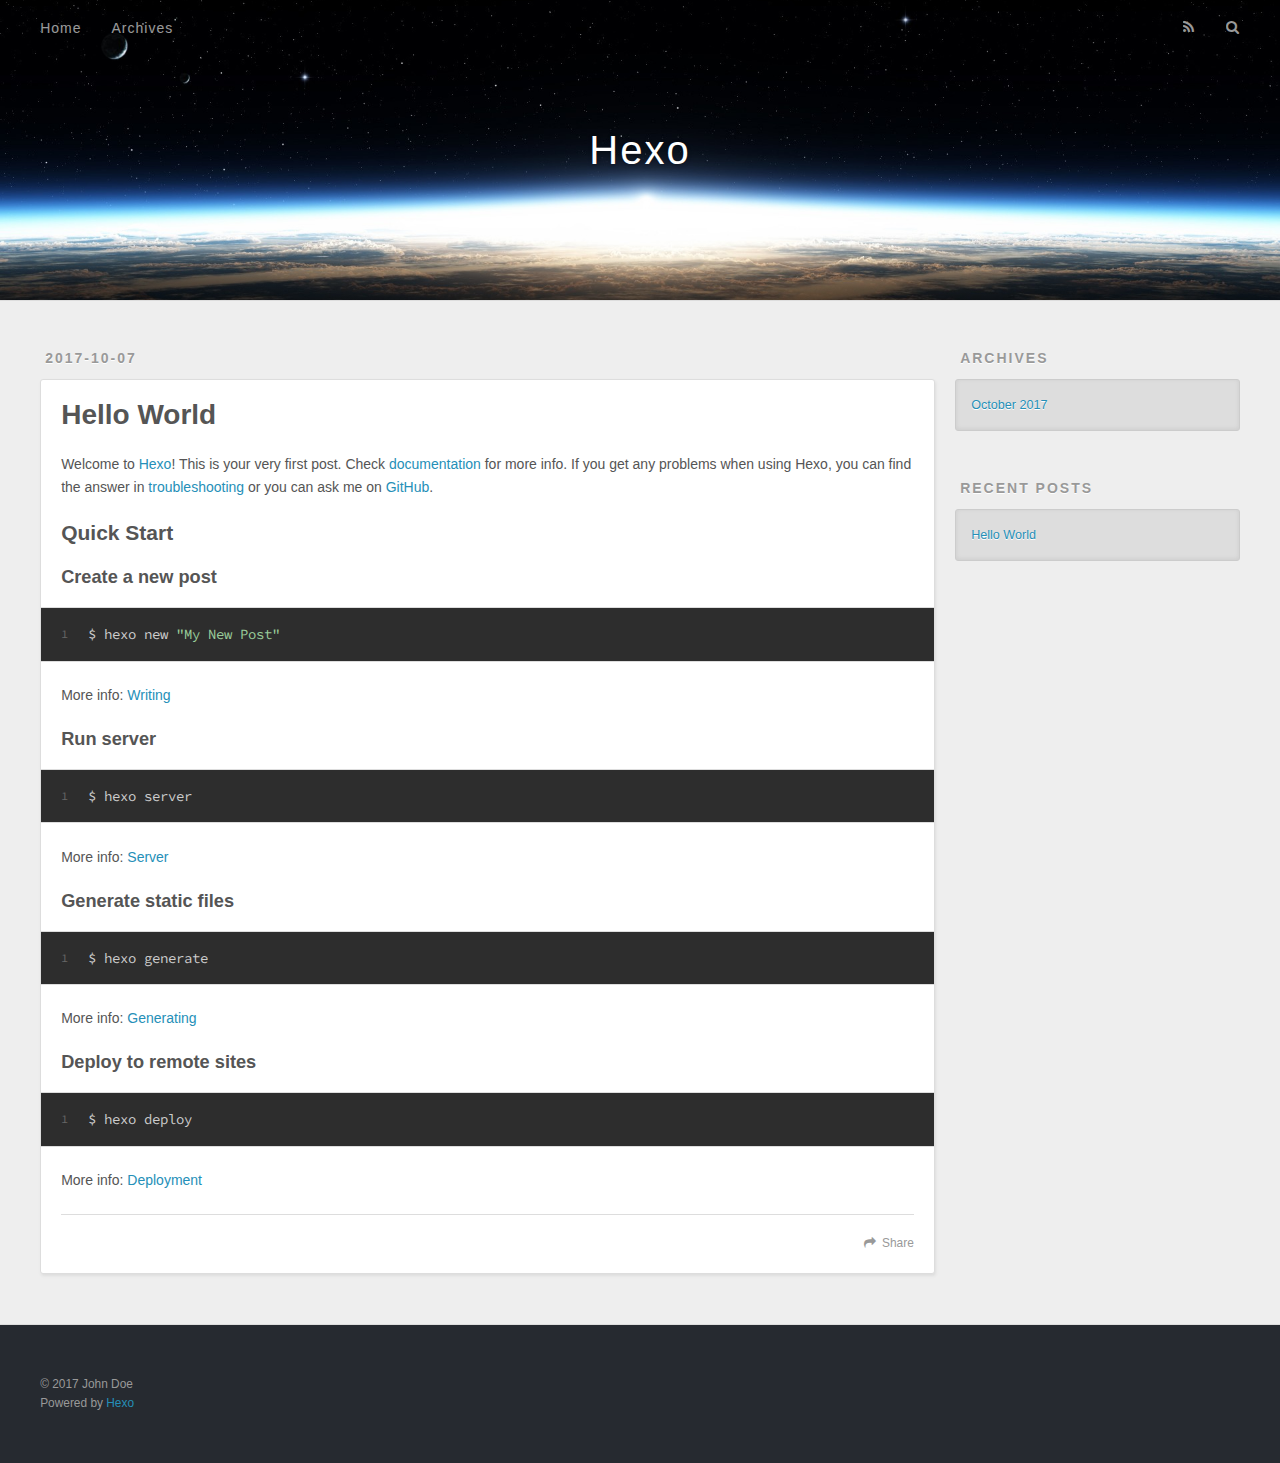
==== commit 31227e99: "Site updated: 2017-10-07 17:11:57" ====
--- a/index.html
+++ b/index.html
@@ -48,9 +48,9 @@
       </nav>
       <nav id="sub-nav">
         
-          <a id="nav-rss-link" class="nav-icon" href="/atom.xml" title="Flux RSS"></a>
+          <a id="nav-rss-link" class="nav-icon" href="/atom.xml" title="RSS Feed"></a>
         
-        <a id="nav-search-btn" class="nav-icon" title="Rechercher"></a>
+        <a id="nav-search-btn" class="nav-icon" title="Search"></a>
       </nav>
       <div id="search-form-wrap">
         <form action="//google.com/search" method="get" accept-charset="UTF-8" class="search-form"><input type="search" name="q" class="search-form-input" placeholder="Search"><button type="submit" class="search-form-submit">&#xF002;</button><input type="hidden" name="sitesearch" value="http://yoursite.com"></form>
@@ -96,7 +96,7 @@
       
     </div>
     <footer class="article-footer">
-      <a data-url="http://yoursite.com/2017/10/07/hello-world/" data-id="cj8h3f4i600004cwp5h2yrj16" class="article-share-link">Partager</a>
+      <a data-url="http://yoursite.com/2017/10/07/hello-world/" data-id="cj8h3p3180000v0wpg66a3klv" class="article-share-link">Share</a>
       
       
     </footer>
@@ -131,7 +131,7 @@
   
     
   <div class="widget-wrap">
-    <h3 class="widget-title">Articles récents</h3>
+    <h3 class="widget-title">Recent Posts</h3>
     <div class="widget">
       <ul>
         
@@ -152,7 +152,7 @@
   <div class="outer">
     <div id="footer-info" class="inner">
       &copy; 2017 John Doe<br>
-      Propulsé by <a href="http://hexo.io/" target="_blank">Hexo</a>
+      Powered by <a href="http://hexo.io/" target="_blank">Hexo</a>
     </div>
   </div>
 </footer>
--- a/css/style.css
+++ b/css/style.css
@@ -143,8 +143,8 @@
 .inner {
   display: inline;
   float: left;
-  width: 98.33333333333333%;
-  margin: 0 0.833333333333333%;
+  width: 98.3333333333333%;
+  margin: 0 0.8333333333333%;
 }
 .left,
 .alignleft {
@@ -183,8 +183,8 @@
   #main {
     display: inline;
     float: left;
-    width: 73.33333333333333%;
-    margin: 0 0.833333333333333%;
+    width: 73.3333333333333%;
+    margin: 0 0.8333333333333%;
   }
 }
 .article-date,
@@ -1291,8 +1291,8 @@
   #sidebar {
     display: inline;
     float: left;
-    width: 23.333333333333332%;
-    margin: 0 0.833333333333333%;
+    width: 23.3333333333333%;
+    margin: 0 0.8333333333333%;
   }
 }
 .widget-wrap {
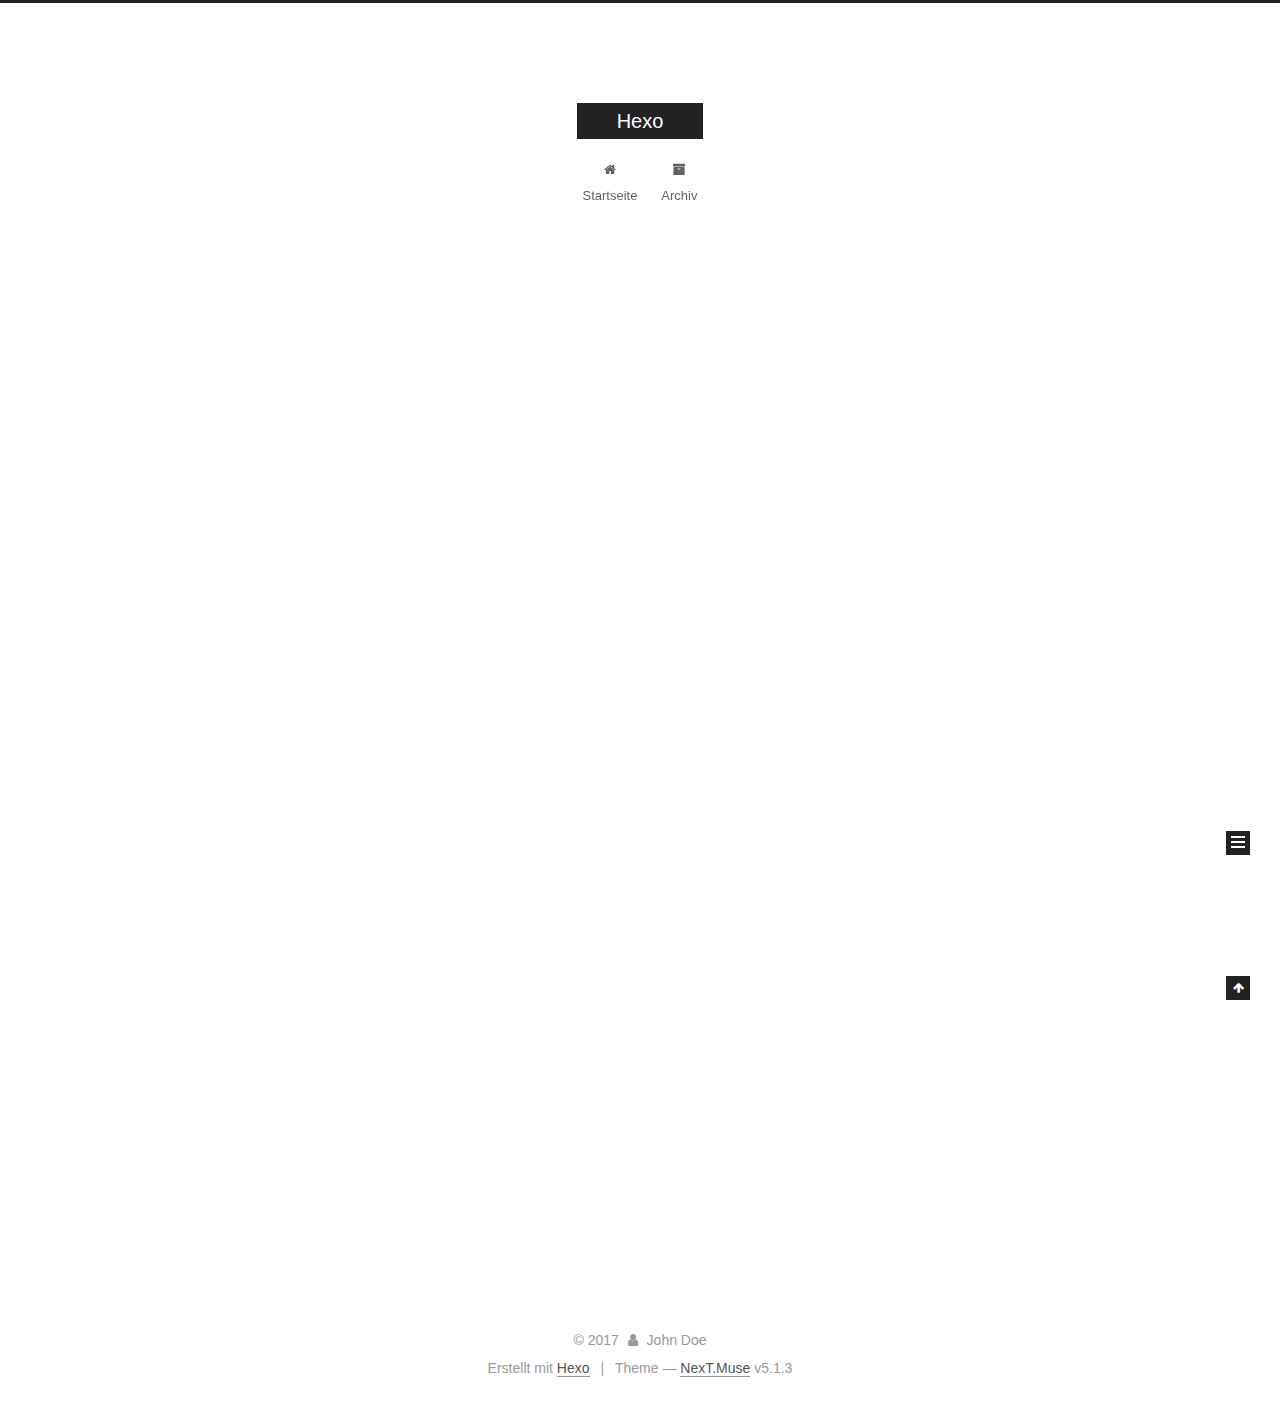
==== commit b1b8f0c9: "Site updated: 2017-10-07 17:25:59" ====
--- a/index.html
+++ b/index.html
@@ -1,89 +1,307 @@
 <!DOCTYPE html>
-<html>
+
+
+
+  
+
+
+<html class="theme-next muse use-motion" lang="">
 <head>
-  <meta charset="utf-8">
-  
-  <title>Hexo</title>
-  <meta name="viewport" content="width=device-width, initial-scale=1, maximum-scale=1">
-  <meta property="og:type" content="website">
+  <meta charset="UTF-8"/>
+<meta http-equiv="X-UA-Compatible" content="IE=edge" />
+<meta name="viewport" content="width=device-width, initial-scale=1, maximum-scale=1"/>
+<meta name="theme-color" content="#222">
+
+
+
+
+
+
+
+
+
+<meta http-equiv="Cache-Control" content="no-transform" />
+<meta http-equiv="Cache-Control" content="no-siteapp" />
+
+
+
+
+
+
+
+
+
+
+
+
+
+
+
+
+  
+  
+  <link href="/lib/fancybox/source/jquery.fancybox.css?v=2.1.5" rel="stylesheet" type="text/css" />
+
+
+
+
+
+
+
+<link href="/lib/font-awesome/css/font-awesome.min.css?v=4.6.2" rel="stylesheet" type="text/css" />
+
+<link href="/css/main.css?v=5.1.3" rel="stylesheet" type="text/css" />
+
+
+  <link rel="apple-touch-icon" sizes="180x180" href="/images/apple-touch-icon-next.png?v=5.1.3">
+
+
+  <link rel="icon" type="image/png" sizes="32x32" href="/images/favicon-32x32-next.png?v=5.1.3">
+
+
+  <link rel="icon" type="image/png" sizes="16x16" href="/images/favicon-16x16-next.png?v=5.1.3">
+
+
+  <link rel="mask-icon" href="/images/logo.svg?v=5.1.3" color="#222">
+
+
+
+
+
+  <meta name="keywords" content="Hexo, NexT" />
+
+
+
+
+
+  <link rel="alternate" href="/atom.xml" title="Hexo" type="application/atom+xml" />
+
+
+
+
+
+
+<meta property="og:type" content="website">
 <meta property="og:title" content="Hexo">
 <meta property="og:url" content="http://yoursite.com/index.html">
 <meta property="og:site_name" content="Hexo">
 <meta name="twitter:card" content="summary">
 <meta name="twitter:title" content="Hexo">
-  
-    <link rel="alternate" href="/atom.xml" title="Hexo" type="application/atom+xml">
-  
-  
-    <link rel="icon" href="/favicon.png">
-  
-  
-    <link href="//fonts.googleapis.com/css?family=Source+Code+Pro" rel="stylesheet" type="text/css">
-  
-  <link rel="stylesheet" href="/css/style.css">
-  
+
+
+
+<script type="text/javascript" id="hexo.configurations">
+  var NexT = window.NexT || {};
+  var CONFIG = {
+    root: '/',
+    scheme: 'Muse',
+    version: '5.1.3',
+    sidebar: {"position":"left","display":"post","offset":12,"b2t":false,"scrollpercent":false,"onmobile":false},
+    fancybox: true,
+    tabs: true,
+    motion: {"enable":true,"async":false,"transition":{"post_block":"fadeIn","post_header":"slideDownIn","post_body":"slideDownIn","coll_header":"slideLeftIn","sidebar":"slideUpIn"}},
+    duoshuo: {
+      userId: '0',
+      author: 'Author'
+    },
+    algolia: {
+      applicationID: '',
+      apiKey: '',
+      indexName: '',
+      hits: {"per_page":10},
+      labels: {"input_placeholder":"Search for Posts","hits_empty":"We didn't find any results for the search: ${query}","hits_stats":"${hits} results found in ${time} ms"}
+    }
+  };
+</script>
+
+
+
+  <link rel="canonical" href="http://yoursite.com/"/>
+
+
+
+
+
+  <title>Hexo</title>
+  
+
+
+
+
+
+
+
 
 </head>
 
-<body>
-  <div id="container">
-    <div id="wrap">
-      <header id="header">
-  <div id="banner"></div>
-  <div id="header-outer" class="outer">
-    <div id="header-title" class="inner">
-      <h1 id="logo-wrap">
-        <a href="/" id="logo">Hexo</a>
-      </h1>
-      
+<body itemscope itemtype="http://schema.org/WebPage" lang="">
+
+  
+  
+    
+  
+
+  <div class="container sidebar-position-left 
+  page-home">
+    <div class="headband"></div>
+
+    <header id="header" class="header" itemscope itemtype="http://schema.org/WPHeader">
+      <div class="header-inner"><div class="site-brand-wrapper">
+  <div class="site-meta ">
+    
+
+    <div class="custom-logo-site-title">
+      <a href="/"  class="brand" rel="start">
+        <span class="logo-line-before"><i></i></span>
+        <span class="site-title">Hexo</span>
+        <span class="logo-line-after"><i></i></span>
+      </a>
     </div>
-    <div id="header-inner" class="inner">
-      <nav id="main-nav">
-        <a id="main-nav-toggle" class="nav-icon"></a>
-        
-          <a class="main-nav-link" href="/">Home</a>
-        
-          <a class="main-nav-link" href="/archives">Archives</a>
-        
-      </nav>
-      <nav id="sub-nav">
-        
-          <a id="nav-rss-link" class="nav-icon" href="/atom.xml" title="RSS Feed"></a>
-        
-        <a id="nav-search-btn" class="nav-icon" title="Search"></a>
-      </nav>
-      <div id="search-form-wrap">
-        <form action="//google.com/search" method="get" accept-charset="UTF-8" class="search-form"><input type="search" name="q" class="search-form-input" placeholder="Search"><button type="submit" class="search-form-submit">&#xF002;</button><input type="hidden" name="sitesearch" value="http://yoursite.com"></form>
-      </div>
-    </div>
+      
+        <p class="site-subtitle"></p>
+      
   </div>
-</header>
-      <div class="outer">
-        <section id="main">
-  
-    <article id="post-hello-world" class="article article-type-post" itemscope itemprop="blogPost">
-  <div class="article-meta">
-    <a href="/2017/10/07/hello-world/" class="article-date">
-  <time datetime="2017-10-07T08:50:15.344Z" itemprop="datePublished">2017-10-07</time>
-</a>
-    
+
+  <div class="site-nav-toggle">
+    <button>
+      <span class="btn-bar"></span>
+      <span class="btn-bar"></span>
+      <span class="btn-bar"></span>
+    </button>
   </div>
-  <div class="article-inner">
-    
-    
-      <header class="article-header">
-        
-  
-    <h1 itemprop="name">
-      <a class="article-title" href="/2017/10/07/hello-world/">Hello World</a>
-    </h1>
-  
-
+</div>
+
+<nav class="site-nav">
+  
+
+  
+    <ul id="menu" class="menu">
+      
+        
+        <li class="menu-item menu-item-home">
+          <a href="/" rel="section">
+            
+              <i class="menu-item-icon fa fa-fw fa-home"></i> <br />
+            
+            Startseite
+          </a>
+        </li>
+      
+        
+        <li class="menu-item menu-item-archives">
+          <a href="/archives/" rel="section">
+            
+              <i class="menu-item-icon fa fa-fw fa-archive"></i> <br />
+            
+            Archiv
+          </a>
+        </li>
+      
+
+      
+    </ul>
+  
+
+  
+</nav>
+
+
+
+ </div>
+    </header>
+
+    <main id="main" class="main">
+      <div class="main-inner">
+        <div class="content-wrap">
+          <div id="content" class="content">
+            
+  <section id="posts" class="posts-expand">
+    
+      
+
+  
+
+  
+  
+  
+
+  <article class="post post-type-normal" itemscope itemtype="http://schema.org/Article">
+  
+  
+  
+  <div class="post-block">
+    <link itemprop="mainEntityOfPage" href="http://yoursite.com/2017/10/07/hello-world/">
+
+    <span hidden itemprop="author" itemscope itemtype="http://schema.org/Person">
+      <meta itemprop="name" content="John Doe">
+      <meta itemprop="description" content="">
+      <meta itemprop="image" content="/images/avatar.gif">
+    </span>
+
+    <span hidden itemprop="publisher" itemscope itemtype="http://schema.org/Organization">
+      <meta itemprop="name" content="Hexo">
+    </span>
+
+    
+      <header class="post-header">
+
+        
+        
+          <h1 class="post-title" itemprop="name headline">
+                
+                <a class="post-title-link" href="/2017/10/07/hello-world/" itemprop="url">Hello World</a></h1>
+        
+
+        <div class="post-meta">
+          <span class="post-time">
+            
+              <span class="post-meta-item-icon">
+                <i class="fa fa-calendar-o"></i>
+              </span>
+              
+                <span class="post-meta-item-text">Veröffentlicht am</span>
+              
+              <time title="Post created" itemprop="dateCreated datePublished" datetime="2017-10-07T16:50:15+08:00">
+                2017-10-07
+              </time>
+            
+
+            
+
+            
+          </span>
+
+          
+
+          
+            
+          
+
+          
+          
+
+          
+
+          
+
+          
+
+        </div>
       </header>
     
-    <div class="article-entry" itemprop="articleBody">
-      
-        <p>Welcome to <a href="https://hexo.io/" target="_blank" rel="external">Hexo</a>! This is your very first post. Check <a href="https://hexo.io/docs/" target="_blank" rel="external">documentation</a> for more info. If you get any problems when using Hexo, you can find the answer in <a href="https://hexo.io/docs/troubleshooting.html" target="_blank" rel="external">troubleshooting</a> or you can ask me on <a href="https://github.com/hexojs/hexo/issues" target="_blank" rel="external">GitHub</a>.</p>
+
+    
+    
+    
+    <div class="post-body" itemprop="articleBody">
+
+      
+      
+
+      
+        
+          
+            <p>Welcome to <a href="https://hexo.io/" target="_blank" rel="external">Hexo</a>! This is your very first post. Check <a href="https://hexo.io/docs/" target="_blank" rel="external">documentation</a> for more info. If you get any problems when using Hexo, you can find the answer in <a href="https://hexo.io/docs/troubleshooting.html" target="_blank" rel="external">troubleshooting</a> or you can ask me on <a href="https://github.com/hexojs/hexo/issues" target="_blank" rel="external">GitHub</a>.</p>
 <h2 id="Quick-Start"><a href="#Quick-Start" class="headerlink" title="Quick Start"></a>Quick Start</h2><h3 id="Create-a-new-post"><a href="#Create-a-new-post" class="headerlink" title="Create a new post"></a>Create a new post</h3><figure class="highlight bash"><table><tr><td class="gutter"><pre><div class="line">1</div></pre></td><td class="code"><pre><div class="line">$ hexo new <span class="string">"My New Post"</span></div></pre></td></tr></table></figure>
 <p>More info: <a href="https://hexo.io/docs/writing.html" target="_blank" rel="external">Writing</a></p>
 <h3 id="Run-server"><a href="#Run-server" class="headerlink" title="Run server"></a>Run server</h3><figure class="highlight bash"><table><tr><td class="gutter"><pre><div class="line">1</div></pre></td><td class="code"><pre><div class="line">$ hexo server</div></pre></td></tr></table></figure>
@@ -93,88 +311,302 @@
 <h3 id="Deploy-to-remote-sites"><a href="#Deploy-to-remote-sites" class="headerlink" title="Deploy to remote sites"></a>Deploy to remote sites</h3><figure class="highlight bash"><table><tr><td class="gutter"><pre><div class="line">1</div></pre></td><td class="code"><pre><div class="line">$ hexo deploy</div></pre></td></tr></table></figure>
 <p>More info: <a href="https://hexo.io/docs/deployment.html" target="_blank" rel="external">Deployment</a></p>
 
+          
+        
       
     </div>
-    <footer class="article-footer">
-      <a data-url="http://yoursite.com/2017/10/07/hello-world/" data-id="cj8h3p3180000v0wpg66a3klv" class="article-share-link">Share</a>
-      
+    
+    
+    
+
+    
+
+    
+
+    
+
+    <footer class="post-footer">
+      
+
+      
+
+      
+
+      
+      
+        <div class="post-eof"></div>
       
     </footer>
   </div>
   
-</article>
-
-
-  
-
-</section>
-        
-          <aside id="sidebar">
-  
-    
-
-  
-    
-
-  
-    
-  
-    
-  <div class="widget-wrap">
-    <h3 class="widget-title">Archives</h3>
-    <div class="widget">
-      <ul class="archive-list"><li class="archive-list-item"><a class="archive-list-link" href="/archives/2017/10/">October 2017</a></li></ul>
+  
+  
+  </article>
+
+
+    
+  </section>
+
+  
+
+
+          </div>
+          
+
+
+          
+
+        </div>
+        
+          
+  
+  <div class="sidebar-toggle">
+    <div class="sidebar-toggle-line-wrap">
+      <span class="sidebar-toggle-line sidebar-toggle-line-first"></span>
+      <span class="sidebar-toggle-line sidebar-toggle-line-middle"></span>
+      <span class="sidebar-toggle-line sidebar-toggle-line-last"></span>
     </div>
   </div>
 
-
-  
-    
-  <div class="widget-wrap">
-    <h3 class="widget-title">Recent Posts</h3>
-    <div class="widget">
-      <ul>
-        
-          <li>
-            <a href="/2017/10/07/hello-world/">Hello World</a>
-          </li>
-        
-      </ul>
+  <aside id="sidebar" class="sidebar">
+    
+    <div class="sidebar-inner">
+
+      
+
+      
+
+      <section class="site-overview-wrap sidebar-panel sidebar-panel-active">
+        <div class="site-overview">
+          <div class="site-author motion-element" itemprop="author" itemscope itemtype="http://schema.org/Person">
+            
+              <p class="site-author-name" itemprop="name">John Doe</p>
+              <p class="site-description motion-element" itemprop="description"></p>
+          </div>
+
+          <nav class="site-state motion-element">
+
+            
+              <div class="site-state-item site-state-posts">
+              
+                <a href="/archives/">
+              
+                  <span class="site-state-item-count">1</span>
+                  <span class="site-state-item-name">Artikel</span>
+                </a>
+              </div>
+            
+
+            
+
+            
+
+          </nav>
+
+          
+            <div class="feed-link motion-element">
+              <a href="/atom.xml" rel="alternate">
+                <i class="fa fa-rss"></i>
+                RSS
+              </a>
+            </div>
+          
+
+          <div class="links-of-author motion-element">
+            
+          </div>
+
+          
+          
+
+          
+          
+
+          
+
+        </div>
+      </section>
+
+      
+
+      
+
     </div>
+  </aside>
+
+
+        
+      </div>
+    </main>
+
+    <footer id="footer" class="footer">
+      <div class="footer-inner">
+        <div class="copyright">&copy; <span itemprop="copyrightYear">2017</span>
+  <span class="with-love">
+    <i class="fa fa-user"></i>
+  </span>
+  <span class="author" itemprop="copyrightHolder">John Doe</span>
+
+  
+</div>
+
+
+  <div class="powered-by">Erstellt mit  <a class="theme-link" target="_blank" href="https://hexo.io">Hexo</a></div>
+
+
+
+  <span class="post-meta-divider">|</span>
+
+
+
+  <div class="theme-info">Theme &mdash; <a class="theme-link" target="_blank" href="https://github.com/iissnan/hexo-theme-next">NexT.Muse</a> v5.1.3</div>
+
+
+
+
+        
+
+
+
+
+
+
+
+        
+      </div>
+    </footer>
+
+    
+      <div class="back-to-top">
+        <i class="fa fa-arrow-up"></i>
+        
+      </div>
+    
+
+    
+
   </div>
 
   
-</aside>
-        
-      </div>
-      <footer id="footer">
-  
-  <div class="outer">
-    <div id="footer-info" class="inner">
-      &copy; 2017 John Doe<br>
-      Powered by <a href="http://hexo.io/" target="_blank">Hexo</a>
-    </div>
-  </div>
-</footer>
-    </div>
-    <nav id="mobile-nav">
-  
-    <a href="/" class="mobile-nav-link">Home</a>
-  
-    <a href="/archives" class="mobile-nav-link">Archives</a>
-  
-</nav>
-    
-
-<script src="//ajax.googleapis.com/ajax/libs/jquery/2.0.3/jquery.min.js"></script>
-
-
-  <link rel="stylesheet" href="/fancybox/jquery.fancybox.css">
-  <script src="/fancybox/jquery.fancybox.pack.js"></script>
-
-
-<script src="/js/script.js"></script>
-
-  </div>
+
+<script type="text/javascript">
+  if (Object.prototype.toString.call(window.Promise) !== '[object Function]') {
+    window.Promise = null;
+  }
+</script>
+
+
+
+
+
+
+
+
+
+  
+
+
+
+
+
+
+
+
+
+
+
+
+  
+  <script type="text/javascript" src="/lib/jquery/index.js?v=2.1.3"></script>
+
+  
+  <script type="text/javascript" src="/lib/fastclick/lib/fastclick.min.js?v=1.0.6"></script>
+
+  
+  <script type="text/javascript" src="/lib/jquery_lazyload/jquery.lazyload.js?v=1.9.7"></script>
+
+  
+  <script type="text/javascript" src="/lib/velocity/velocity.min.js?v=1.2.1"></script>
+
+  
+  <script type="text/javascript" src="/lib/velocity/velocity.ui.min.js?v=1.2.1"></script>
+
+  
+  <script type="text/javascript" src="/lib/fancybox/source/jquery.fancybox.pack.js?v=2.1.5"></script>
+
+
+  
+
+
+  <script type="text/javascript" src="/js/src/utils.js?v=5.1.3"></script>
+
+  <script type="text/javascript" src="/js/src/motion.js?v=5.1.3"></script>
+
+
+
+  
+  
+
+  
+
+  
+
+
+  <script type="text/javascript" src="/js/src/bootstrap.js?v=5.1.3"></script>
+
+
+
+  
+
+
+  
+
+
+
+
+	
+
+
+
+
+
+  
+
+
+
+
+
+  
+
+
+
+
+
+
+
+
+
+
+
+
+  
+
+
+
+
+
+  
+
+  
+
+  
+  
+
+  
+
+  
+
+  
+
 </body>
-</html>+</html>
--- a/css/main.css
+++ b/css/main.css
@@ -0,0 +1,2661 @@
+/* normalize.css v3.0.2 | MIT License | git.io/normalize */
+html {
+  font-family: sans-serif; /* 1 */
+  -ms-text-size-adjust: 100%; /* 2 */
+  -webkit-text-size-adjust: 100%; /* 2 */
+}
+body {
+  margin: 0;
+}
+article,
+aside,
+details,
+figcaption,
+figure,
+footer,
+header,
+hgroup,
+main,
+menu,
+nav,
+section,
+summary {
+  display: block;
+}
+audio,
+canvas,
+progress,
+video {
+  display: inline-block; /* 1 */
+  vertical-align: baseline; /* 2 */
+}
+audio:not([controls]) {
+  display: none;
+  height: 0;
+}
+[hidden],
+template {
+  display: none;
+}
+a {
+  background-color: transparent;
+}
+a:active,
+a:hover {
+  outline: 0;
+}
+abbr[title] {
+  border-bottom: 1px dotted;
+}
+b,
+strong {
+  font-weight: bold;
+}
+dfn {
+  font-style: italic;
+}
+h1 {
+  font-size: 2em;
+  margin: 0.67em 0;
+}
+mark {
+  background: #ff0;
+  color: #000;
+}
+small {
+  font-size: 80%;
+}
+sub,
+sup {
+  font-size: 75%;
+  line-height: 0;
+  position: relative;
+  vertical-align: baseline;
+}
+sup {
+  top: -0.5em;
+}
+sub {
+  bottom: -0.25em;
+}
+img {
+  border: 0;
+}
+svg:not(:root) {
+  overflow: hidden;
+}
+figure {
+  margin: 1em 40px;
+}
+hr {
+  -moz-box-sizing: content-box;
+  box-sizing: content-box;
+  height: 0;
+}
+pre {
+  overflow: auto;
+}
+code,
+kbd,
+pre,
+samp {
+  font-family: monospace, monospace;
+  font-size: 1em;
+}
+button,
+input,
+optgroup,
+select,
+textarea {
+  color: inherit; /* 1 */
+  font: inherit; /* 2 */
+  margin: 0; /* 3 */
+}
+button {
+  overflow: visible;
+}
+button,
+select {
+  text-transform: none;
+}
+button,
+html input[type="button"],
+input[type="reset"],
+input[type="submit"] {
+  -webkit-appearance: button; /* 2 */
+  cursor: pointer; /* 3 */
+}
+button[disabled],
+html input[disabled] {
+  cursor: default;
+}
+button::-moz-focus-inner,
+input::-moz-focus-inner {
+  border: 0;
+  padding: 0;
+}
+input {
+  line-height: normal;
+}
+input[type="checkbox"],
+input[type="radio"] {
+  box-sizing: border-box; /* 1 */
+  padding: 0; /* 2 */
+}
+input[type="number"]::-webkit-inner-spin-button,
+input[type="number"]::-webkit-outer-spin-button {
+  height: auto;
+}
+input[type="search"] {
+  -webkit-appearance: textfield; /* 1 */
+  -moz-box-sizing: content-box;
+  -webkit-box-sizing: content-box; /* 2 */
+  box-sizing: content-box;
+}
+input[type="search"]::-webkit-search-cancel-button,
+input[type="search"]::-webkit-search-decoration {
+  -webkit-appearance: none;
+}
+fieldset {
+  border: 1px solid #c0c0c0;
+  margin: 0 2px;
+  padding: 0.35em 0.625em 0.75em;
+}
+legend {
+  border: 0; /* 1 */
+  padding: 0; /* 2 */
+}
+textarea {
+  overflow: auto;
+}
+optgroup {
+  font-weight: bold;
+}
+table {
+  border-collapse: collapse;
+  border-spacing: 0;
+}
+td,
+th {
+  padding: 0;
+}
+::selection {
+  background: #262a30;
+  color: #fff;
+}
+body {
+  position: relative;
+  font-family: 'Lato', "PingFang SC", "Microsoft YaHei", sans-serif;
+  font-size: 14px;
+  line-height: 2;
+  color: #555;
+  background: #fff;
+}
+@media (max-width: 767px) {
+  body {
+    padding-right: 0 !important;
+  }
+}
+@media (min-width: 768px) and (max-width: 991px) {
+  body {
+    padding-right: 0 !important;
+  }
+}
+@media (min-width: 1600px) {
+  body {
+    font-size: 16px;
+  }
+}
+h1,
+h2,
+h3,
+h4,
+h5,
+h6 {
+  margin: 0;
+  padding: 0;
+  font-weight: bold;
+  line-height: 1.5;
+  font-family: 'Lato', "PingFang SC", "Microsoft YaHei", sans-serif;
+}
+h2,
+h3,
+h4,
+h5,
+h6 {
+  margin: 20px 0 15px;
+}
+h1 {
+  font-size: 22px;
+}
+@media (max-width: 767px) {
+  h1 {
+    font-size: 18px;
+  }
+}
+h2 {
+  font-size: 20px;
+}
+@media (max-width: 767px) {
+  h2 {
+    font-size: 16px;
+  }
+}
+h3 {
+  font-size: 18px;
+}
+@media (max-width: 767px) {
+  h3 {
+    font-size: 14px;
+  }
+}
+h4 {
+  font-size: 16px;
+}
+@media (max-width: 767px) {
+  h4 {
+    font-size: 12px;
+  }
+}
+h5 {
+  font-size: 14px;
+}
+@media (max-width: 767px) {
+  h5 {
+    font-size: 10px;
+  }
+}
+h6 {
+  font-size: 12px;
+}
+@media (max-width: 767px) {
+  h6 {
+    font-size: 8px;
+  }
+}
+p {
+  margin: 0 0 20px 0;
+}
+a {
+  color: #555;
+  text-decoration: none;
+  outline: none;
+  border-bottom: 1px solid #999;
+  word-wrap: break-word;
+}
+a:hover {
+  color: #222;
+  border-bottom-color: #222;
+}
+blockquote {
+  margin: 0;
+  padding: 0;
+}
+img {
+  display: block;
+  margin: auto;
+  max-width: 100%;
+  height: auto;
+}
+hr {
+  margin: 40px 0;
+  height: 3px;
+  border: none;
+  background-color: #ddd;
+  background-image: repeating-linear-gradient(-45deg, #fff, #fff 4px, transparent 4px, transparent 8px);
+}
+blockquote {
+  padding: 0 15px;
+  color: #666;
+  border-left: 4px solid #ddd;
+}
+blockquote cite::before {
+  content: "-";
+  padding: 0 5px;
+}
+dt {
+  font-weight: 700;
+}
+dd {
+  margin: 0;
+  padding: 0;
+}
+kbd {
+  border: 1px solid #ccc;
+  border-radius: 0.2em;
+  box-shadow: 0.1em 0.1em 0.2em rgba(0,0,0,0.1);
+  background-color: #f9f9f9;
+  font-family: inherit;
+  background-image: -webkit-linear-gradient(top, #eee, #fff, #eee);
+  padding: 0.1em 0.3em;
+  white-space: nowrap;
+}
+.text-left {
+  text-align: left;
+}
+.text-center {
+  text-align: center;
+}
+.text-right {
+  text-align: right;
+}
+.text-justify {
+  text-align: justify;
+}
+.text-nowrap {
+  white-space: nowrap;
+}
+.text-lowercase {
+  text-transform: lowercase;
+}
+.text-uppercase {
+  text-transform: uppercase;
+}
+.text-capitalize {
+  text-transform: capitalize;
+}
+.center-block {
+  display: block;
+  margin-left: auto;
+  margin-right: auto;
+}
+.clearfix:before,
+.clearfix:after {
+  content: " ";
+  display: table;
+}
+.clearfix:after {
+  clear: both;
+}
+.pullquote {
+  width: 45%;
+}
+.pullquote.left {
+  float: left;
+  margin-left: 5px;
+  margin-right: 10px;
+}
+.pullquote.right {
+  float: right;
+  margin-left: 10px;
+  margin-right: 5px;
+}
+.affix.affix.affix {
+  position: fixed;
+}
+.translation {
+  margin-top: -20px;
+  font-size: 14px;
+  color: #999;
+}
+.scrollbar-measure {
+  width: 100px;
+  height: 100px;
+  overflow: scroll;
+  position: absolute;
+  top: -9999px;
+}
+.use-motion .motion-element {
+  opacity: 0;
+}
+table {
+  margin: 20px 0;
+  width: 100%;
+  border-collapse: collapse;
+  border-spacing: 0;
+  border: 1px solid #ddd;
+  font-size: 14px;
+  table-layout: fixed;
+  word-wrap: break-all;
+}
+table>tbody>tr:nth-of-type(odd) {
+  background-color: #f9f9f9;
+}
+table>tbody>tr:hover {
+  background-color: #f5f5f5;
+}
+caption,
+th,
+td {
+  padding: 8px;
+  text-align: left;
+  vertical-align: middle;
+  font-weight: normal;
+}
+th,
+td {
+  border-bottom: 3px solid #ddd;
+  border-right: 1px solid #eee;
+}
+th {
+  padding-bottom: 10px;
+  font-weight: 700;
+}
+td {
+  border-bottom-width: 1px;
+}
+html,
+body {
+  height: 100%;
+}
+.container {
+  position: relative;
+  min-height: 100%;
+}
+.header-inner {
+  margin: 0 auto;
+  padding: 100px 0 70px;
+  width: 700px;
+}
+@media (min-width: 1600px) {
+  .container .header-inner {
+    width: 900px;
+  }
+}
+.main {
+  padding-bottom: 150px;
+}
+.main-inner {
+  margin: 0 auto;
+  width: 700px;
+}
+@media (min-width: 1600px) {
+  .container .main-inner {
+    width: 900px;
+  }
+}
+.footer {
+  position: absolute;
+  left: 0;
+  bottom: 0;
+  width: 100%;
+  min-height: 50px;
+}
+.footer-inner {
+  box-sizing: border-box;
+  margin: 20px auto;
+  width: 700px;
+}
+@media (min-width: 1600px) {
+  .container .footer-inner {
+    width: 900px;
+  }
+}
+pre,
+.highlight {
+  overflow: auto;
+  margin: 20px 0;
+  padding: 0;
+  font-size: 13px;
+  color: #4d4d4c;
+  background: #f7f7f7;
+  line-height: 1.6;
+}
+pre,
+code {
+  font-family: consolas, Menlo, "PingFang SC", "Microsoft YaHei", monospace;
+}
+code {
+  padding: 2px 4px;
+  word-wrap: break-word;
+  color: #555;
+  background: #eee;
+  border-radius: 3px;
+  font-size: 13px;
+}
+pre {
+  padding: 10px;
+}
+pre code {
+  padding: 0;
+  color: #4d4d4c;
+  background: none;
+  text-shadow: none;
+}
+.highlight {
+  border-radius: 1px;
+}
+.highlight pre {
+  border: none;
+  margin: 0;
+  padding: 10px 0;
+}
+.highlight table {
+  margin: 0;
+  width: auto;
+  border: none;
+}
+.highlight td {
+  border: none;
+  padding: 0;
+}
+.highlight figcaption {
+  font-size: 1em;
+  color: #4d4d4c;
+  line-height: 1em;
+  margin-bottom: 1em;
+}
+.highlight figcaption:before,
+.highlight figcaption:after {
+  content: " ";
+  display: table;
+}
+.highlight figcaption:after {
+  clear: both;
+}
+.highlight figcaption a {
+  float: right;
+  color: #4d4d4c;
+}
+.highlight figcaption a:hover {
+  border-bottom-color: #4d4d4c;
+}
+.highlight .gutter pre {
+  padding-left: 10px;
+  padding-right: 10px;
+  color: #869194;
+  text-align: right;
+  background-color: #eff2f3;
+}
+.highlight .code pre {
+  width: 100%;
+  padding-left: 10px;
+  padding-right: 10px;
+  background-color: #f7f7f7;
+}
+.highlight .line {
+  height: 20px;
+}
+.gutter {
+  -webkit-user-select: none;
+  -moz-user-select: none;
+  -ms-user-select: none;
+  user-select: none;
+}
+.gist table {
+  width: auto;
+}
+.gist table td {
+  border: none;
+}
+pre .deletion {
+  background: #fdd;
+}
+pre .addition {
+  background: #dfd;
+}
+pre .meta {
+  color: #8959a8;
+}
+pre .comment {
+  color: #8e908c;
+}
+pre .variable,
+pre .attribute,
+pre .tag,
+pre .regexp,
+pre .ruby .constant,
+pre .xml .tag .title,
+pre .xml .pi,
+pre .xml .doctype,
+pre .html .doctype,
+pre .css .id,
+pre .css .class,
+pre .css .pseudo {
+  color: #c82829;
+}
+pre .number,
+pre .preprocessor,
+pre .built_in,
+pre .literal,
+pre .params,
+pre .constant,
+pre .command {
+  color: #f5871f;
+}
+pre .ruby .class .title,
+pre .css .rules .attribute,
+pre .string,
+pre .value,
+pre .inheritance,
+pre .header,
+pre .ruby .symbol,
+pre .xml .cdata,
+pre .special,
+pre .number,
+pre .formula {
+  color: #718c00;
+}
+pre .title,
+pre .css .hexcolor {
+  color: #3e999f;
+}
+pre .function,
+pre .python .decorator,
+pre .python .title,
+pre .ruby .function .title,
+pre .ruby .title .keyword,
+pre .perl .sub,
+pre .javascript .title,
+pre .coffeescript .title {
+  color: #4271ae;
+}
+pre .keyword,
+pre .javascript .function {
+  color: #8959a8;
+}
+.full-image.full-image.full-image {
+  border: none;
+  max-width: 100%;
+  width: auto;
+  margin: 20px auto;
+}
+@media (min-width: 992px) {
+  .full-image.full-image.full-image {
+    max-width: none;
+    width: 110%;
+    margin: 25px -5%;
+  }
+}
+.blockquote-center,
+.page-home .post-type-quote blockquote,
+.page-post-detail .post-type-quote blockquote {
+  position: relative;
+  margin: 40px 0;
+  padding: 0;
+  border-left: none;
+  text-align: center;
+}
+.blockquote-center::before,
+.page-home .post-type-quote blockquote::before,
+.page-post-detail .post-type-quote blockquote::before,
+.blockquote-center::after,
+.page-home .post-type-quote blockquote::after,
+.page-post-detail .post-type-quote blockquote::after {
+  position: absolute;
+  content: ' ';
+  display: block;
+  width: 100%;
+  height: 24px;
+  opacity: 0.2;
+  background-repeat: no-repeat;
+  background-position: 0 -6px;
+  background-size: 22px 22px;
+}
+.blockquote-center::before,
+.page-home .post-type-quote blockquote::before,
+.page-post-detail .post-type-quote blockquote::before {
+  top: -20px;
+  background-image: url("../images/quote-l.svg");
+  border-top: 1px solid #ccc;
+}
+.blockquote-center::after,
+.page-home .post-type-quote blockquote::after,
+.page-post-detail .post-type-quote blockquote::after {
+  bottom: -20px;
+  background-image: url("../images/quote-r.svg");
+  border-bottom: 1px solid #ccc;
+  background-position: 100% 8px;
+}
+.blockquote-center p,
+.page-home .post-type-quote blockquote p,
+.page-post-detail .post-type-quote blockquote p,
+.blockquote-center div,
+.page-home .post-type-quote blockquote div,
+.page-post-detail .post-type-quote blockquote div {
+  text-align: center;
+}
+.post .post-body .group-picture img {
+  box-sizing: border-box;
+  padding: 0 3px;
+  border: none;
+}
+.post .group-picture-row {
+  overflow: hidden;
+  margin-top: 6px;
+}
+.post .group-picture-row:first-child {
+  margin-top: 0;
+}
+.post .group-picture-column {
+  float: left;
+}
+.page-post-detail .post-body .group-picture-column {
+  float: none;
+  margin-top: 10px;
+  width: auto !important;
+}
+.page-post-detail .post-body .group-picture-column img {
+  margin: 0 auto;
+}
+.page-archive .group-picture-container {
+  overflow: hidden;
+}
+.page-archive .group-picture-row {
+  float: left;
+}
+.page-archive .group-picture-row:first-child {
+  margin-top: 6px;
+}
+.page-archive .group-picture-column {
+  max-width: 150px;
+  max-height: 150px;
+}
+.post-body .note {
+  position: relative;
+  padding: 15px;
+  margin-bottom: 20px;
+  border: 1px solid #eee;
+  border-left-width: 5px;
+  border-radius: 3px;
+}
+.post-body .note h2,
+.post-body .note h3,
+.post-body .note h4,
+.post-body .note h5,
+.post-body .note h6 {
+  margin-top: 0;
+  margin-bottom: 0;
+  border-bottom: initial;
+  padding-top: 0 !important;
+}
+.post-body .note p:first-child,
+.post-body .note ul:first-child,
+.post-body .note ol:first-child,
+.post-body .note table:first-child,
+.post-body .note pre:first-child,
+.post-body .note blockquote:first-child {
+  margin-top: 0;
+}
+.post-body .note p:last-child,
+.post-body .note ul:last-child,
+.post-body .note ol:last-child,
+.post-body .note table:last-child,
+.post-body .note pre:last-child,
+.post-body .note blockquote:last-child {
+  margin-bottom: 0;
+}
+.post-body .note.default {
+  border-left-color: #777;
+}
+.post-body .note.default h2,
+.post-body .note.default h3,
+.post-body .note.default h4,
+.post-body .note.default h5,
+.post-body .note.default h6 {
+  color: #777;
+}
+.post-body .note.primary {
+  border-left-color: #6f42c1;
+}
+.post-body .note.primary h2,
+.post-body .note.primary h3,
+.post-body .note.primary h4,
+.post-body .note.primary h5,
+.post-body .note.primary h6 {
+  color: #6f42c1;
+}
+.post-body .note.info {
+  border-left-color: #428bca;
+}
+.post-body .note.info h2,
+.post-body .note.info h3,
+.post-body .note.info h4,
+.post-body .note.info h5,
+.post-body .note.info h6 {
+  color: #428bca;
+}
+.post-body .note.success {
+  border-left-color: #5cb85c;
+}
+.post-body .note.success h2,
+.post-body .note.success h3,
+.post-body .note.success h4,
+.post-body .note.success h5,
+.post-body .note.success h6 {
+  color: #5cb85c;
+}
+.post-body .note.warning {
+  border-left-color: #f0ad4e;
+}
+.post-body .note.warning h2,
+.post-body .note.warning h3,
+.post-body .note.warning h4,
+.post-body .note.warning h5,
+.post-body .note.warning h6 {
+  color: #f0ad4e;
+}
+.post-body .note.danger {
+  border-left-color: #d9534f;
+}
+.post-body .note.danger h2,
+.post-body .note.danger h3,
+.post-body .note.danger h4,
+.post-body .note.danger h5,
+.post-body .note.danger h6 {
+  color: #d9534f;
+}
+.post-body .label {
+  display: inline;
+  padding: 0 2px;
+  white-space: nowrap;
+}
+.post-body .label.default {
+  background-color: #f0f0f0;
+}
+.post-body .label.primary {
+  background-color: #efe6f7;
+}
+.post-body .label.info {
+  background-color: #e5f2f8;
+}
+.post-body .label.success {
+  background-color: #e7f4e9;
+}
+.post-body .label.warning {
+  background-color: #fcf6e1;
+}
+.post-body .label.danger {
+  background-color: #fae8eb;
+}
+.post-body .tabs {
+  position: relative;
+  display: block;
+  margin-bottom: 20px;
+  padding-top: 10px;
+}
+.post-body .tabs ul.nav-tabs {
+  margin: 0;
+  padding: 0;
+  display: flex;
+  margin-bottom: -1px;
+}
+@media (max-width: 413px) {
+  .post-body .tabs ul.nav-tabs {
+    display: block;
+    margin-bottom: 5px;
+  }
+}
+.post-body .tabs ul.nav-tabs li.tab {
+  list-style-type: none !important;
+  margin: 0 0.25em 0 0;
+  border-top: 3px solid transparent;
+  border-left: 1px solid transparent;
+  border-right: 1px solid transparent;
+}
+@media (max-width: 413px) {
+  .post-body .tabs ul.nav-tabs li.tab {
+    margin: initial;
+    border-top: 1px solid transparent;
+    border-left: 3px solid transparent;
+    border-right: 1px solid transparent;
+    border-bottom: 1px solid transparent;
+  }
+}
+.post-body .tabs ul.nav-tabs li.tab a {
+  outline: 0;
+  border-bottom: initial;
+  display: block;
+  line-height: 1.8em;
+  padding: 0.25em 0.75em;
+  transition-duration: 0.2s;
+  transition-timing-function: ease-out;
+  transition-delay: 0s;
+}
+.post-body .tabs ul.nav-tabs li.tab a i {
+  width: 1.285714285714286em;
+}
+.post-body .tabs ul.nav-tabs li.tab.active {
+  border-top: 3px solid #fc6423;
+  border-left: 1px solid #ddd;
+  border-right: 1px solid #ddd;
+  background-color: #fff;
+}
+@media (max-width: 413px) {
+  .post-body .tabs ul.nav-tabs li.tab.active {
+    border-top: 1px solid #ddd;
+    border-left: 3px solid #fc6423;
+    border-right: 1px solid #ddd;
+    border-bottom: 1px solid #ddd;
+  }
+}
+.post-body .tabs ul.nav-tabs li.tab.active a {
+  cursor: default;
+  color: #555;
+}
+.post-body .tabs .tab-content {
+  background-color: #fff;
+}
+.post-body .tabs .tab-content .tab-pane {
+  border: 1px solid #ddd;
+  padding: 20px 20px 0 20px;
+}
+.post-body .tabs .tab-content .tab-pane:not(.active) {
+  display: none !important;
+}
+.post-body .tabs .tab-content .tab-pane.active {
+  display: block !important;
+}
+.btn {
+  display: inline-block;
+  padding: 0 20px;
+  font-size: 14px;
+  color: #fff;
+  background: #222;
+  border: 2px solid #222;
+  text-decoration: none;
+  border-radius: 0;
+  transition-property: background-color;
+  transition-duration: 0.2s;
+  transition-timing-function: ease-in-out;
+  transition-delay: 0s;
+  line-height: 2;
+}
+.btn:hover {
+  border-color: #222;
+  color: #222;
+  background: #fff;
+}
+.btn +.btn {
+  margin: 0 0 8px 8px;
+}
+.btn .fa-fw {
+  width: 1.285714285714286em;
+  text-align: left;
+}
+.btn-bar {
+  display: block;
+  width: 22px;
+  height: 2px;
+  background: #555;
+  border-radius: 1px;
+}
+.btn-bar+.btn-bar {
+  margin-top: 4px;
+}
+.pagination {
+  margin: 120px 0 40px;
+  text-align: center;
+  border-top: 1px solid #eee;
+}
+.page-number-basic,
+.pagination .prev,
+.pagination .next,
+.pagination .page-number,
+.pagination .space {
+  display: inline-block;
+  position: relative;
+  top: -1px;
+  margin: 0 10px;
+  padding: 0 11px;
+}
+@media (max-width: 767px) {
+  .page-number-basic,
+  .pagination .prev,
+  .pagination .next,
+  .pagination .page-number,
+  .pagination .space {
+    margin: 0 5px;
+  }
+}
+.pagination .prev,
+.pagination .next,
+.pagination .page-number {
+  border-bottom: 0;
+  border-top: 1px solid #eee;
+  transition-property: border-color;
+  transition-duration: 0.2s;
+  transition-timing-function: ease-in-out;
+  transition-delay: 0s;
+}
+.pagination .prev:hover,
+.pagination .next:hover,
+.pagination .page-number:hover {
+  border-top-color: #222;
+}
+.pagination .space {
+  padding: 0;
+  margin: 0;
+}
+.pagination .prev {
+  margin-left: 0;
+}
+.pagination .next {
+  margin-right: 0;
+}
+.pagination .page-number.current {
+  color: #fff;
+  background: #ccc;
+  border-top-color: #ccc;
+}
+@media (max-width: 767px) {
+  .pagination {
+    border-top: none;
+  }
+  .pagination .prev,
+  .pagination .next,
+  .pagination .page-number {
+    margin-bottom: 10px;
+    border-top: 0;
+    border-bottom: 1px solid #eee;
+    padding: 0 10px;
+  }
+  .pagination .prev:hover,
+  .pagination .next:hover,
+  .pagination .page-number:hover {
+    border-bottom-color: #222;
+  }
+}
+.comments {
+  margin: 60px 20px 0;
+}
+.tag-cloud {
+  text-align: center;
+}
+.tag-cloud a {
+  display: inline-block;
+  margin: 10px;
+}
+.back-to-top {
+  box-sizing: border-box;
+  position: fixed;
+  bottom: -100px;
+  right: 30px;
+  z-index: 1050;
+  padding: 0 6px;
+  width: 24px;
+  background: #222;
+  font-size: 12px;
+  opacity: 1;
+  color: #fff;
+  cursor: pointer;
+  text-align: center;
+  -webkit-transform: translateZ(0);
+  transition-property: bottom;
+  transition-duration: 0.2s;
+  transition-timing-function: ease-in-out;
+  transition-delay: 0s;
+}
+@media (min-width: 768px) and (max-width: 991px) {
+  .back-to-top {
+    display: none !important;
+  }
+}
+@media (max-width: 767px) {
+  .back-to-top {
+    display: none !important;
+  }
+}
+.back-to-top.back-to-top-on {
+  bottom: 19px;
+}
+.header {
+  background: transparent;
+}
+.header-inner {
+  position: relative;
+}
+.headband {
+  height: 3px;
+  background: #222;
+}
+.site-meta {
+  margin: 0;
+  text-align: center;
+}
+@media (max-width: 767px) {
+  .site-meta {
+    text-align: center;
+  }
+}
+.brand {
+  position: relative;
+  display: inline-block;
+  padding: 0 40px;
+  color: #fff;
+  background: #222;
+  border-bottom: none;
+}
+.brand:hover {
+  color: #fff;
+}
+.logo {
+  display: inline-block;
+  margin-right: 5px;
+  line-height: 36px;
+  vertical-align: top;
+}
+.site-title {
+  display: inline-block;
+  vertical-align: top;
+  line-height: 36px;
+  font-size: 20px;
+  font-weight: normal;
+  font-family: 'Lato', "PingFang SC", "Microsoft YaHei", sans-serif;
+}
+.site-subtitle {
+  margin-top: 10px;
+  font-size: 13px;
+  color: #999;
+}
+.use-motion .brand {
+  opacity: 0;
+}
+.use-motion .logo,
+.use-motion .site-title,
+.use-motion .site-subtitle {
+  opacity: 0;
+  position: relative;
+  top: -10px;
+}
+.site-nav-toggle {
+  display: none;
+  position: absolute;
+  top: 10px;
+  left: 10px;
+}
+@media (max-width: 767px) {
+  .site-nav-toggle {
+    display: block;
+  }
+}
+.site-nav-toggle button {
+  margin-top: 2px;
+  padding: 9px 10px;
+  background: transparent;
+  border: none;
+}
+@media (max-width: 767px) {
+  .site-nav {
+    display: none;
+    margin: 0 -10px;
+    padding: 0 10px;
+    clear: both;
+    border-top: 1px solid #ddd;
+  }
+}
+@media (min-width: 768px) and (max-width: 991px) {
+  .site-nav {
+    display: block !important;
+  }
+}
+@media (min-width: 992px) {
+  .site-nav {
+    display: block !important;
+  }
+}
+.menu {
+  margin-top: 20px;
+  padding-left: 0;
+  text-align: center;
+}
+.menu .menu-item {
+  display: inline-block;
+  margin: 0 10px;
+  list-style: none;
+}
+@media screen and (max-width: 767px) {
+  .menu .menu-item {
+    margin-top: 10px;
+  }
+}
+.menu .menu-item a {
+  display: block;
+  font-size: 13px;
+  line-height: inherit;
+  border-bottom: 1px solid transparent;
+  transition-property: border-color;
+  transition-duration: 0.2s;
+  transition-timing-function: ease-in-out;
+  transition-delay: 0s;
+}
+.menu .menu-item a:hover {
+  border-bottom-color: #222;
+}
+.menu .menu-item .fa {
+  margin-right: 5px;
+}
+.use-motion .menu-item {
+  opacity: 0;
+}
+.post-body {
+  font-family: 'Lato', "PingFang SC", "Microsoft YaHei", sans-serif;
+}
+@media (max-width: 767px) {
+  .post-body {
+    word-break: break-word;
+  }
+}
+.post-body .fancybox img {
+  display: block !important;
+  margin: 0 auto;
+  cursor: pointer;
+  cursor: zoom-in;
+  cursor: -webkit-zoom-in;
+}
+.post-body .image-caption,
+.post-body .figure .caption {
+  margin: -20px auto 15px;
+  text-align: center;
+  font-size: 14px;
+  color: #999;
+  font-weight: bold;
+  line-height: 1;
+}
+.post-sticky-flag {
+  display: inline-block;
+  font-size: 16px;
+  -ms-transform: rotate(30deg);
+  -webkit-transform: rotate(30deg);
+  -moz-transform: rotate(30deg);
+  -ms-transform: rotate(30deg);
+  -o-transform: rotate(30deg);
+  transform: rotate(30deg);
+}
+.use-motion .post-block,
+.use-motion .pagination,
+.use-motion .comments {
+  opacity: 0;
+}
+.use-motion .post-header {
+  opacity: 0;
+}
+.use-motion .post-body {
+  opacity: 0;
+}
+.use-motion .collection-title {
+  opacity: 0;
+}
+.posts-expand {
+  padding-top: 40px;
+}
+@media (max-width: 767px) {
+  .posts-expand {
+    margin: 0 20px;
+  }
+  .post-body pre .gutter pre {
+    padding-right: 10px;
+  }
+  .post-body .highlight {
+    margin-left: 0px;
+    margin-right: 0px;
+    padding: 0;
+  }
+  .post-body .highlight .gutter pre {
+    padding-right: 10px;
+  }
+}
+@media (min-width: 992px) {
+  .posts-expand .post-body {
+    text-align: justify;
+  }
+}
+.posts-expand .post-body h2,
+.posts-expand .post-body h3,
+.posts-expand .post-body h4,
+.posts-expand .post-body h5,
+.posts-expand .post-body h6 {
+  padding-top: 10px;
+}
+.posts-expand .post-body h2 .header-anchor,
+.posts-expand .post-body h3 .header-anchor,
+.posts-expand .post-body h4 .header-anchor,
+.posts-expand .post-body h5 .header-anchor,
+.posts-expand .post-body h6 .header-anchor {
+  float: right;
+  margin-left: 10px;
+  color: #ccc;
+  border-bottom-style: none;
+  visibility: hidden;
+}
+.posts-expand .post-body h2 .header-anchor:hover,
+.posts-expand .post-body h3 .header-anchor:hover,
+.posts-expand .post-body h4 .header-anchor:hover,
+.posts-expand .post-body h5 .header-anchor:hover,
+.posts-expand .post-body h6 .header-anchor:hover {
+  color: inherit;
+}
+.posts-expand .post-body h2:hover .header-anchor,
+.posts-expand .post-body h3:hover .header-anchor,
+.posts-expand .post-body h4:hover .header-anchor,
+.posts-expand .post-body h5:hover .header-anchor,
+.posts-expand .post-body h6:hover .header-anchor {
+  visibility: visible;
+}
+.posts-expand .post-body ul li {
+  list-style: circle;
+}
+.posts-expand .post-body img {
+  box-sizing: border-box;
+  margin: auto;
+  padding: 3px;
+  border: 1px solid #ddd;
+}
+.posts-expand .post-body .fancybox img {
+  margin: 0 auto 25px;
+}
+@media (max-width: 767px) {
+  .posts-collapse {
+    margin: 0 20px;
+  }
+  .posts-collapse .post-title,
+  .posts-collapse .post-meta {
+    display: block;
+    width: auto;
+    text-align: left;
+  }
+}
+.posts-collapse {
+  position: relative;
+  z-index: 1010;
+  margin-left: 55px;
+}
+.posts-collapse::after {
+  content: " ";
+  position: absolute;
+  top: 20px;
+  left: 0;
+  margin-left: -2px;
+  width: 4px;
+  height: 100%;
+  background: #f5f5f5;
+  z-index: -1;
+}
+@media (max-width: 767px) {
+  .posts-collapse {
+    margin: 0 20px;
+  }
+}
+.posts-collapse .collection-title {
+  position: relative;
+  margin: 60px 0;
+}
+.posts-collapse .collection-title h1,
+.posts-collapse .collection-title h2 {
+  margin-left: 20px;
+}
+.posts-collapse .collection-title small {
+  color: #bbb;
+  margin-left: 5px;
+}
+.posts-collapse .collection-title::before {
+  content: " ";
+  position: absolute;
+  left: 0;
+  top: 50%;
+  margin-left: -4px;
+  margin-top: -4px;
+  width: 8px;
+  height: 8px;
+  background: #bbb;
+  border-radius: 50%;
+}
+.posts-collapse .post {
+  margin: 30px 0;
+}
+.posts-collapse .post-header {
+  position: relative;
+  transition-duration: 0.2s;
+  transition-timing-function: ease-in-out;
+  transition-delay: 0s;
+  transition-property: border;
+  border-bottom: 1px dashed #ccc;
+}
+.posts-collapse .post-header::before {
+  content: " ";
+  position: absolute;
+  left: 0;
+  top: 12px;
+  width: 6px;
+  height: 6px;
+  margin-left: -4px;
+  background: #bbb;
+  border-radius: 50%;
+  border: 1px solid #fff;
+  transition-duration: 0.2s;
+  transition-timing-function: ease-in-out;
+  transition-delay: 0s;
+  transition-property: background;
+}
+.posts-collapse .post-header:hover {
+  border-bottom-color: #666;
+}
+.posts-collapse .post-header:hover::before {
+  background: #222;
+}
+.posts-collapse .post-meta {
+  position: absolute;
+  font-size: 12px;
+  left: 20px;
+  top: 5px;
+}
+.posts-collapse .post-comments-count {
+  display: none;
+}
+.posts-collapse .post-title {
+  margin-left: 60px;
+  font-size: 16px;
+  font-weight: normal;
+  line-height: inherit;
+}
+.posts-collapse .post-title::after {
+  margin-left: 3px;
+  opacity: 0.6;
+}
+.posts-collapse .post-title a {
+  color: #666;
+  border-bottom: none;
+}
+.page-home .post-type-quote .post-header,
+.page-post-detail .post-type-quote .post-header,
+.page-home .post-type-quote .post-tags,
+.page-post-detail .post-type-quote .post-tags {
+  display: none;
+}
+.posts-expand .post-title {
+  text-align: center;
+  word-break: break-word;
+  font-weight: 400;
+}
+.posts-expand .post-title-link {
+  display: inline-block;
+  position: relative;
+  color: #555;
+  border-bottom: none;
+  line-height: 1.2;
+  vertical-align: top;
+}
+.posts-expand .post-title-link::before {
+  content: "";
+  position: absolute;
+  width: 100%;
+  height: 2px;
+  bottom: 0;
+  left: 0;
+  background-color: #000;
+  visibility: hidden;
+  -webkit-transform: scaleX(0);
+  -moz-transform: scaleX(0);
+  -ms-transform: scaleX(0);
+  -o-transform: scaleX(0);
+  transform: scaleX(0);
+  transition-duration: 0.2s;
+  transition-timing-function: ease-in-out;
+  transition-delay: 0s;
+}
+.posts-expand .post-title-link:hover::before {
+  visibility: visible;
+  -webkit-transform: scaleX(1);
+  -moz-transform: scaleX(1);
+  -ms-transform: scaleX(1);
+  -o-transform: scaleX(1);
+  transform: scaleX(1);
+}
+.posts-expand .post-title-link .fa {
+  font-size: 16px;
+}
+.posts-expand .post-meta {
+  margin: 3px 0 60px 0;
+  color: #999;
+  font-family: 'Lato', "PingFang SC", "Microsoft YaHei", sans-serif;
+  font-size: 12px;
+  text-align: center;
+}
+.posts-expand .post-meta .post-category-list {
+  display: inline-block;
+  margin: 0;
+  padding: 3px;
+}
+.posts-expand .post-meta .post-category-list-link {
+  color: #999;
+}
+.posts-expand .post-meta .post-description {
+  font-size: 14px;
+  margin-top: 2px;
+}
+.post-meta-divider {
+  margin: 0 0.5em;
+}
+.post-meta-item-icon {
+  margin-right: 3px;
+}
+@media (min-width: 768px) and (max-width: 991px) {
+  .post-meta-item-icon {
+    display: inline-block;
+  }
+}
+@media (max-width: 767px) {
+  .post-meta-item-icon {
+    display: inline-block;
+  }
+}
+@media (min-width: 768px) and (max-width: 991px) {
+  .post-meta-item-text {
+    display: none;
+  }
+}
+@media (max-width: 767px) {
+  .post-meta-item-text {
+    display: none;
+  }
+}
+@media (max-width: 767px) {
+  .posts-expand .post-comments-count {
+    display: none;
+  }
+}
+.post-button {
+  margin-top: 40px;
+}
+.posts-expand .post-tags {
+  margin-top: 40px;
+  text-align: center;
+}
+.posts-expand .post-tags a {
+  display: inline-block;
+  margin-right: 10px;
+  font-size: 13px;
+}
+.post-nav {
+  display: table;
+  margin-top: 15px;
+  width: 100%;
+  border-top: 1px solid #eee;
+}
+.post-nav-divider {
+  display: table-cell;
+  width: 10%;
+}
+.post-nav-item {
+  display: table-cell;
+  padding: 10px 0 0 0;
+  width: 45%;
+  vertical-align: top;
+}
+.post-nav-item a {
+  position: relative;
+  display: block;
+  line-height: 25px;
+  font-size: 14px;
+  color: #555;
+  border-bottom: none;
+}
+.post-nav-item a:hover {
+  color: #222;
+  border-bottom: none;
+}
+.post-nav-item a:active {
+  top: 2px;
+}
+.post-nav-item .fa {
+  position: absolute;
+  top: 8px;
+  left: 0;
+  font-size: 12px;
+}
+.post-nav-next a {
+  padding-left: 15px;
+}
+.post-nav-prev {
+  text-align: right;
+}
+.post-nav-prev a {
+  padding-right: 15px;
+}
+.post-nav-prev .fa {
+  right: 0;
+  left: auto;
+}
+.posts-expand .post-eof {
+  display: block;
+  margin: 80px auto 60px;
+  width: 8%;
+  height: 1px;
+  background: #ccc;
+  text-align: center;
+}
+.post:last-child .post-eof.post-eof.post-eof {
+  display: none;
+}
+.post-gallery {
+  display: table;
+  table-layout: fixed;
+  width: 100%;
+  border-collapse: separate;
+}
+.post-gallery-row {
+  display: table-row;
+}
+.post-gallery .post-gallery-img {
+  display: table-cell;
+  text-align: center;
+  vertical-align: middle;
+  border: none;
+}
+.post-gallery .post-gallery-img img {
+  max-width: 100%;
+  max-height: 100%;
+  border: none;
+}
+.fancybox-close,
+.fancybox-close:hover {
+  border: none;
+}
+.rtl.post-body p,
+.rtl.post-body a,
+.rtl.post-body h1,
+.rtl.post-body h2,
+.rtl.post-body h3,
+.rtl.post-body h4,
+.rtl.post-body h5,
+.rtl.post-body h6,
+.rtl.post-body li,
+.rtl.post-body ul,
+.rtl.post-body ol {
+  direction: rtl;
+  font-family: UKIJ Ekran;
+}
+.rtl.post-title {
+  font-family: UKIJ Ekran;
+}
+.sidebar {
+  position: fixed;
+  right: 0;
+  top: 0;
+  bottom: 0;
+  width: 0;
+  z-index: 1040;
+  box-shadow: inset 0 2px 6px #000;
+  background: #222;
+  -webkit-transform: translateZ(0);
+}
+.sidebar a {
+  color: #999;
+  border-bottom-color: #555;
+}
+.sidebar a:hover {
+  color: #eee;
+}
+@media (min-width: 768px) and (max-width: 991px) {
+  .sidebar {
+    display: none !important;
+  }
+}
+@media (max-width: 767px) {
+  .sidebar {
+    display: none !important;
+  }
+}
+.sidebar-inner {
+  position: relative;
+  padding: 20px 10px;
+  color: #999;
+  text-align: center;
+}
+.site-overview-wrap {
+  overflow: hidden;
+}
+.site-overview {
+  overflow-y: auto;
+  overflow-x: hidden;
+}
+.sidebar-toggle {
+  position: fixed;
+  right: 30px;
+  bottom: 45px;
+  width: 14px;
+  height: 14px;
+  padding: 5px;
+  background: #222;
+  line-height: 0;
+  z-index: 1050;
+  cursor: pointer;
+  -webkit-transform: translateZ(0);
+}
+@media (min-width: 768px) and (max-width: 991px) {
+  .sidebar-toggle {
+    display: none !important;
+  }
+}
+@media (max-width: 767px) {
+  .sidebar-toggle {
+    display: none !important;
+  }
+}
+.sidebar-toggle-line {
+  position: relative;
+  display: inline-block;
+  vertical-align: top;
+  height: 2px;
+  width: 100%;
+  background: #fff;
+  margin-top: 3px;
+}
+.sidebar-toggle-line:first-child {
+  margin-top: 0;
+}
+.site-author-image {
+  display: block;
+  margin: 0 auto;
+  padding: 2px;
+  max-width: 96px;
+  height: auto;
+  border: 2px solid #333;
+}
+.site-author-name {
+  margin: 5px 0 0;
+  text-align: center;
+  color: #f5f5f5;
+  font-weight: normal;
+}
+.site-description {
+  margin-top: 5px;
+  text-align: center;
+  font-size: 14px;
+  color: #999;
+}
+.site-state {
+  overflow: hidden;
+  line-height: 1.4;
+  white-space: nowrap;
+  text-align: center;
+}
+.site-state-item {
+  display: inline-block;
+  padding: 0 15px;
+  border-left: 1px solid #333;
+}
+.site-state-item:first-child {
+  border-left: none;
+}
+.site-state-item a {
+  border-bottom: none;
+}
+.site-state-item-count {
+  display: block;
+  text-align: center;
+  color: inherit;
+  font-weight: 600;
+  font-size: 18px;
+}
+.site-state-item-name {
+  font-size: 13px;
+  color: inherit;
+}
+.feed-link {
+  margin-top: 20px;
+}
+.feed-link a {
+  display: inline-block;
+  padding: 0 15px;
+  color: #fc6423;
+  border: 1px solid #fc6423;
+  border-radius: 4px;
+}
+.feed-link a i {
+  color: #fc6423;
+  font-size: 14px;
+}
+.feed-link a:hover {
+  color: #fff;
+  background: #fc6423;
+}
+.feed-link a:hover i {
+  color: #fff;
+}
+.links-of-author {
+  margin-top: 20px;
+}
+.links-of-author a {
+  display: inline-block;
+  vertical-align: middle;
+  margin-right: 10px;
+  margin-bottom: 10px;
+  border-bottom-color: #555;
+  font-size: 13px;
+}
+.links-of-author a:before {
+  display: inline-block;
+  vertical-align: middle;
+  margin-right: 3px;
+  content: " ";
+  width: 4px;
+  height: 4px;
+  border-radius: 50%;
+  background: #0a2195;
+}
+.links-of-blogroll {
+  font-size: 13px;
+}
+.links-of-blogroll-title {
+  margin-top: 20px;
+  font-size: 14px;
+  font-weight: 600;
+}
+.links-of-blogroll-list {
+  margin: 0;
+  padding: 0;
+  list-style: none;
+}
+.links-of-blogroll-item {
+  padding: 2px 10px;
+}
+.links-of-blogroll-item a {
+  max-width: 280px;
+  box-sizing: border-box;
+  display: inline-block;
+  overflow: hidden;
+  white-space: nowrap;
+  text-overflow: ellipsis;
+}
+.sidebar-nav {
+  margin: 0 0 20px;
+  padding-left: 0;
+}
+.sidebar-nav li {
+  display: inline-block;
+  cursor: pointer;
+  border-bottom: 1px solid transparent;
+  font-size: 14px;
+  color: #555;
+}
+.sidebar-nav li:hover {
+  color: #f5f5f5;
+}
+.page-post-detail .sidebar-nav-toc {
+  padding: 0 5px;
+}
+.page-post-detail .sidebar-nav-overview {
+  margin-left: 10px;
+}
+.sidebar-nav .sidebar-nav-active {
+  color: #87daff;
+  border-bottom-color: #87daff;
+}
+.sidebar-nav .sidebar-nav-active:hover {
+  color: #87daff;
+}
+.sidebar-panel {
+  display: none;
+}
+.sidebar-panel-active {
+  display: block;
+}
+.post-toc-empty {
+  font-size: 14px;
+  color: #666;
+}
+.post-toc-wrap {
+  overflow: hidden;
+}
+.post-toc {
+  overflow: auto;
+}
+.post-toc ol {
+  margin: 0;
+  padding: 0 2px 5px 10px;
+  text-align: left;
+  list-style: none;
+  font-size: 14px;
+}
+.post-toc ol > ol {
+  padding-left: 0;
+}
+.post-toc ol a {
+  transition-duration: 0.2s;
+  transition-timing-function: ease-in-out;
+  transition-delay: 0s;
+  transition-property: all;
+  color: #999;
+  border-bottom-color: #555;
+}
+.post-toc ol a:hover {
+  color: #ccc;
+  border-bottom-color: #ccc;
+}
+.post-toc .nav-item {
+  overflow: hidden;
+  text-overflow: ellipsis;
+  white-space: nowrap;
+  line-height: 1.8;
+}
+.post-toc .nav .nav-child {
+  display: none;
+}
+.post-toc .nav .active > .nav-child {
+  display: block;
+}
+.post-toc .nav .active-current > .nav-child {
+  display: block;
+}
+.post-toc .nav .active-current > .nav-child > .nav-item {
+  display: block;
+}
+.post-toc .nav .active > a {
+  color: #87daff;
+  border-bottom-color: #87daff;
+}
+.post-toc .nav .active-current > a {
+  color: #87daff;
+}
+.post-toc .nav .active-current > a:hover {
+  color: #87daff;
+}
+.footer {
+  font-size: 14px;
+  color: #999;
+}
+.footer img {
+  border: none;
+}
+.footer-inner {
+  text-align: center;
+}
+.with-love {
+  display: inline-block;
+  margin: 0 5px;
+}
+.powered-by,
+.theme-info {
+  display: inline-block;
+}
+.cc-license {
+  margin-top: 10px;
+  text-align: center;
+}
+.cc-license .cc-opacity {
+  opacity: 0.7;
+  border-bottom: none;
+}
+.cc-license .cc-opacity:hover {
+  opacity: 0.9;
+}
+.cc-license img {
+  display: inline-block;
+}
+.theme-next #ds-thread #ds-reset {
+  color: #555;
+}
+.theme-next #ds-thread #ds-reset .ds-replybox {
+  margin-bottom: 30px;
+}
+.theme-next #ds-thread #ds-reset .ds-replybox .ds-avatar,
+.theme-next #ds-reset .ds-avatar img {
+  box-shadow: none;
+}
+.theme-next #ds-thread #ds-reset .ds-textarea-wrapper {
+  border-color: #c7d4e1;
+  background: none;
+  border-top-right-radius: 3px;
+  border-top-left-radius: 3px;
+}
+.theme-next #ds-thread #ds-reset .ds-textarea-wrapper textarea {
+  height: 60px;
+}
+.theme-next #ds-reset .ds-rounded-top {
+  border-radius: 0;
+}
+.theme-next #ds-thread #ds-reset .ds-post-toolbar {
+  box-sizing: border-box;
+  border: 1px solid #c7d4e1;
+  background: #f6f8fa;
+}
+.theme-next #ds-thread #ds-reset .ds-post-options {
+  height: 40px;
+  border: none;
+  background: none;
+}
+.theme-next #ds-thread #ds-reset .ds-toolbar-buttons {
+  top: 11px;
+}
+.theme-next #ds-thread #ds-reset .ds-sync {
+  top: 5px;
+}
+.theme-next #ds-thread #ds-reset .ds-post-button {
+  top: 4px;
+  right: 5px;
+  width: 90px;
+  height: 30px;
+  border: 1px solid #c5ced7;
+  border-radius: 3px;
+  background-image: linear-gradient(#fbfbfc, #f5f7f9);
+  color: #60676d;
+}
+.theme-next #ds-thread #ds-reset .ds-post-button:hover {
+  background-position: 0 -30px;
+  color: #60676d;
+}
+.theme-next #ds-thread #ds-reset .ds-comments-info {
+  padding: 10px 0;
+}
+.theme-next #ds-thread #ds-reset .ds-sort {
+  display: none;
+}
+.theme-next #ds-thread #ds-reset li.ds-tab a.ds-current {
+  border: none;
+  background: #f6f8fa;
+  color: #60676d;
+}
+.theme-next #ds-thread #ds-reset li.ds-tab a.ds-current:hover {
+  background-color: #e9f0f7;
+  color: #60676d;
+}
+.theme-next #ds-thread #ds-reset li.ds-tab a {
+  border-radius: 2px;
+  padding: 5px;
+}
+.theme-next #ds-thread #ds-reset .ds-login-buttons p {
+  color: #999;
+  line-height: 36px;
+}
+.theme-next #ds-thread #ds-reset .ds-login-buttons .ds-service-list li {
+  height: 28px;
+}
+.theme-next #ds-thread #ds-reset .ds-service-list a {
+  background: none;
+  padding: 5px;
+  border: 1px solid;
+  border-radius: 3px;
+  text-align: center;
+}
+.theme-next #ds-thread #ds-reset .ds-service-list a:hover {
+  color: #fff;
+  background: #666;
+}
+.theme-next #ds-thread #ds-reset .ds-service-list .ds-weibo {
+  color: #fc9b00;
+  border-color: #fc9b00;
+}
+.theme-next #ds-thread #ds-reset .ds-service-list .ds-weibo:hover {
+  background: #fc9b00;
+}
+.theme-next #ds-thread #ds-reset .ds-service-list .ds-qq {
+  color: #60a3ec;
+  border-color: #60a3ec;
+}
+.theme-next #ds-thread #ds-reset .ds-service-list .ds-qq:hover {
+  background: #60a3ec;
+}
+.theme-next #ds-thread #ds-reset .ds-service-list .ds-renren {
+  color: #2e7ac4;
+  border-color: #2e7ac4;
+}
+.theme-next #ds-thread #ds-reset .ds-service-list .ds-renren:hover {
+  background: #2e7ac4;
+}
+.theme-next #ds-thread #ds-reset .ds-service-list .ds-douban {
+  color: #37994c;
+  border-color: #37994c;
+}
+.theme-next #ds-thread #ds-reset .ds-service-list .ds-douban:hover {
+  background: #37994c;
+}
+.theme-next #ds-thread #ds-reset .ds-service-list .ds-kaixin {
+  color: #fef20d;
+  border-color: #fef20d;
+}
+.theme-next #ds-thread #ds-reset .ds-service-list .ds-kaixin:hover {
+  background: #fef20d;
+}
+.theme-next #ds-thread #ds-reset .ds-service-list .ds-netease {
+  color: #f00;
+  border-color: #f00;
+}
+.theme-next #ds-thread #ds-reset .ds-service-list .ds-netease:hover {
+  background: #f00;
+}
+.theme-next #ds-thread #ds-reset .ds-service-list .ds-sohu {
+  color: #ffcb05;
+  border-color: #ffcb05;
+}
+.theme-next #ds-thread #ds-reset .ds-service-list .ds-sohu:hover {
+  background: #ffcb05;
+}
+.theme-next #ds-thread #ds-reset .ds-service-list .ds-baidu {
+  color: #2831e0;
+  border-color: #2831e0;
+}
+.theme-next #ds-thread #ds-reset .ds-service-list .ds-baidu:hover {
+  background: #2831e0;
+}
+.theme-next #ds-thread #ds-reset .ds-service-list .ds-google {
+  color: #166bec;
+  border-color: #166bec;
+}
+.theme-next #ds-thread #ds-reset .ds-service-list .ds-google:hover {
+  background: #166bec;
+}
+.theme-next #ds-thread #ds-reset .ds-service-list .ds-weixin {
+  color: #00ce0d;
+  border-color: #00ce0d;
+}
+.theme-next #ds-thread #ds-reset .ds-service-list .ds-weixin:hover {
+  background: #00ce0d;
+}
+.theme-next #ds-thread #ds-reset .ds-service-list .ds-more-services {
+  border: none;
+}
+.theme-next #ds-thread #ds-reset .ds-service-list .ds-more-services:hover {
+  background: none;
+}
+.theme-next #ds-reset .duoshuo-ua-admin {
+  display: inline-block;
+  color: #f00;
+}
+.theme-next #ds-reset .duoshuo-ua-platform,
+.theme-next #ds-reset .duoshuo-ua-browser {
+  color: #ccc;
+}
+.theme-next #ds-reset .duoshuo-ua-platform .fa,
+.theme-next #ds-reset .duoshuo-ua-browser .fa {
+  display: inline-block;
+  margin-right: 3px;
+}
+.theme-next #ds-reset .duoshuo-ua-separator {
+  display: inline-block;
+  margin-left: 5px;
+}
+.theme-next .this_ua {
+  background-color: #ccc !important;
+  border-radius: 4px;
+  padding: 0 5px !important;
+  margin: 1px 1px !important;
+  border: 1px solid #bbb !important;
+  color: #fff;
+  display: inline-block !important;
+}
+.theme-next .this_ua.admin {
+  background-color: #d9534f !important;
+  border-color: #d9534f !important;
+}
+.theme-next .this_ua.platform.iOS,
+.theme-next .this_ua.platform.Mac,
+.theme-next .this_ua.platform.Windows {
+  background-color: #39b3d7 !important;
+  border-color: #46b8da !important;
+}
+.theme-next .this_ua.platform.Linux {
+  background-color: #3a3a3a !important;
+  border-color: #1f1f1f !important;
+}
+.theme-next .this_ua.platform.Android {
+  background-color: #00c47d !important;
+  border-color: #01b171 !important;
+}
+.theme-next .this_ua.browser.Mobile,
+.theme-next .this_ua.browser.Chrome {
+  background-color: #5cb85c !important;
+  border-color: #4cae4c !important;
+}
+.theme-next .this_ua.browser.Firefox {
+  background-color: #f0ad4e !important;
+  border-color: #eea236 !important;
+}
+.theme-next .this_ua.browser.Maxthon,
+.theme-next .this_ua.browser.IE {
+  background-color: #428bca !important;
+  border-color: #357ebd !important;
+}
+.theme-next .this_ua.browser.baidu,
+.theme-next .this_ua.browser.UCBrowser,
+.theme-next .this_ua.browser.Opera {
+  background-color: #d9534f !important;
+  border-color: #d43f3a !important;
+}
+.theme-next .this_ua.browser.Android,
+.theme-next .this_ua.browser.QQBrowser {
+  background-color: #78ace9 !important;
+  border-color: #4cae4c !important;
+}
+.post-spread {
+  margin-top: 20px;
+  text-align: center;
+}
+.jiathis_style {
+  display: inline-block;
+}
+.jiathis_style a {
+  border: none;
+}
+.fa {
+  font-family: FontAwesome !important;
+}
+.post-spread {
+  margin-top: 20px;
+  text-align: center;
+}
+.bdshare-slide-button-box a {
+  border: none;
+}
+.bdsharebuttonbox {
+  display: inline-block;
+}
+.bdsharebuttonbox a {
+  border: none;
+}
+.local-search-pop-overlay {
+  position: fixed;
+  width: 100%;
+  height: 100%;
+  top: 0;
+  left: 0;
+  z-index: 2080;
+  background-color: rgba(0,0,0,0.3);
+}
+.local-search-popup {
+  display: none;
+  position: fixed;
+  top: 10%;
+  left: 50%;
+  margin-left: -350px;
+  width: 700px;
+  height: 80%;
+  padding: 0;
+  background: #fff;
+  color: #333;
+  z-index: 9999;
+  border-radius: 5px;
+}
+@media (max-width: 767px) {
+  .local-search-popup {
+    padding: 0;
+    top: 0;
+    left: 0;
+    margin: 0;
+    width: 100%;
+    height: 100%;
+    border-radius: 0;
+  }
+}
+.local-search-popup ul.search-result-list {
+  padding: 0;
+  margin: 0 5px;
+}
+.local-search-popup p.search-result {
+  border-bottom: 1px dashed #ccc;
+  padding: 5px 0;
+}
+.local-search-popup a.search-result-title {
+  font-weight: bold;
+  font-size: 16px;
+}
+.local-search-popup .search-keyword {
+  border-bottom: 1px dashed #f00;
+  font-weight: bold;
+  color: #f00;
+}
+.local-search-popup .local-search-header {
+  padding: 5px;
+  height: 36px;
+  background: #f5f5f5;
+  border-top-left-radius: 5px;
+  border-top-right-radius: 5px;
+}
+.local-search-popup #local-search-result {
+  overflow: auto;
+  position: relative;
+  padding: 5px 25px;
+  height: calc(100% - 55px);
+}
+.local-search-popup .local-search-input-wrapper {
+  display: inline-block;
+  width: calc(100% - 90px);
+  height: 36px;
+  line-height: 36px;
+  padding: 0 5px;
+}
+.local-search-popup .local-search-input-wrapper input {
+  padding: 8px 0;
+  height: 20px;
+  display: block;
+  width: 100%;
+  outline: none;
+  border: none;
+  background: transparent;
+  vertical-align: middle;
+}
+.local-search-popup .search-icon,
+.local-search-popup .popup-btn-close {
+  display: inline-block;
+  font-size: 18px;
+  color: #999;
+  height: 36px;
+  width: 18px;
+  padding-left: 10px;
+  padding-right: 10px;
+}
+.local-search-popup .search-icon {
+  float: left;
+}
+.local-search-popup .popup-btn-close {
+  border-left: 1px solid #eee;
+  float: right;
+  cursor: pointer;
+}
+.local-search-popup #no-result {
+  position: absolute;
+  left: 50%;
+  top: 50%;
+  -webkit-transform: translate(-50%, -50%);
+  -webkit-transform: translate(-50%, -50%);
+  -moz-transform: translate(-50%, -50%);
+  -ms-transform: translate(-50%, -50%);
+  -o-transform: translate(-50%, -50%);
+  transform: translate(-50%, -50%);
+  color: #ccc;
+}
+.site-uv,
+.site-pv,
+.page-pv {
+  display: inline-block;
+}
+.site-uv .busuanzi-value,
+.site-pv .busuanzi-value,
+.page-pv .busuanzi-value {
+  margin: 0 5px;
+}
+.site-uv {
+  margin-right: 10px;
+}
+.site-uv::after {
+  content: "|";
+  padding-left: 10px;
+}
+.page-archive .archive-page-counter {
+  position: relative;
+  top: 3px;
+  left: 20px;
+}
+@media (max-width: 767px) {
+  .page-archive .archive-page-counter {
+    top: 5px;
+  }
+}
+.page-archive .posts-collapse .archive-move-on {
+  position: absolute;
+  top: 11px;
+  left: 0;
+  margin-left: -6px;
+  width: 10px;
+  height: 10px;
+  opacity: 0.5;
+  background: #555;
+  border: 1px solid #fff;
+  border-radius: 50%;
+}
+.category-all-page .category-all-title {
+  text-align: center;
+}
+.category-all-page .category-all {
+  margin-top: 20px;
+}
+.category-all-page .category-list {
+  margin: 0;
+  padding: 0;
+  list-style: none;
+}
+.category-all-page .category-list-item {
+  margin: 5px 10px;
+}
+.category-all-page .category-list-count {
+  color: #bbb;
+}
+.category-all-page .category-list-count:before {
+  display: inline;
+  content: " (";
+}
+.category-all-page .category-list-count:after {
+  display: inline;
+  content: ") ";
+}
+.category-all-page .category-list-child {
+  padding-left: 10px;
+}
+#schedule ul#event-list {
+  padding-left: 30px;
+}
+#schedule ul#event-list hr {
+  margin: 20px 0 45px 0 !important;
+  background: #222;
+}
+#schedule ul#event-list hr:after {
+  display: inline-block;
+  content: 'NOW';
+  background: #222;
+  color: #fff;
+  font-weight: bold;
+  text-align: right;
+  padding: 0 5px;
+}
+#schedule ul#event-list li.event {
+  margin: 20px 0px;
+  background: #f9f9f9;
+  padding-left: 10px;
+  min-height: 40px;
+}
+#schedule ul#event-list li.event h2.event-summary {
+  margin: 0;
+  padding-bottom: 3px;
+}
+#schedule ul#event-list li.event h2.event-summary:before {
+  display: inline-block;
+  font-family: FontAwesome;
+  font-size: 8px;
+  content: '\f111';
+  vertical-align: middle;
+  margin-right: 25px;
+  color: #bbb;
+}
+#schedule ul#event-list li.event span.event-relative-time {
+  display: inline-block;
+  font-size: 12px;
+  font-weight: 400;
+  padding-left: 12px;
+  color: #bbb;
+}
+#schedule ul#event-list li.event span.event-details {
+  display: block;
+  color: #bbb;
+  margin-left: 56px;
+  padding-top: 3px;
+  padding-bottom: 6px;
+  text-indent: -24px;
+  line-height: 18px;
+}
+#schedule ul#event-list li.event span.event-details:before {
+  text-indent: 0;
+  display: inline-block;
+  width: 14px;
+  font-family: FontAwesome;
+  text-align: center;
+  margin-right: 9px;
+  color: #bbb;
+}
+#schedule ul#event-list li.event span.event-details.event-location:before {
+  content: '\f041';
+}
+#schedule ul#event-list li.event span.event-details.event-duration:before {
+  content: '\f017';
+}
+#schedule ul#event-list li.event-past {
+  background: #fcfcfc;
+}
+#schedule ul#event-list li.event-past > * {
+  opacity: 0.6;
+}
+#schedule ul#event-list li.event-past h2.event-summary {
+  color: #bbb;
+}
+#schedule ul#event-list li.event-past h2.event-summary:before {
+  color: #dfdfdf;
+}
+#schedule ul#event-list li.event-now {
+  background: #222;
+  color: #fff;
+  padding: 15px 0 15px 10px;
+}
+#schedule ul#event-list li.event-now h2.event-summary:before {
+  -webkit-transform: scale(1.2);
+  -moz-transform: scale(1.2);
+  -ms-transform: scale(1.2);
+  -o-transform: scale(1.2);
+  transform: scale(1.2);
+  color: #fff;
+  animation: dot-flash 1s alternate infinite ease-in-out;
+}
+#schedule ul#event-list li.event-now * {
+  color: #fff !important;
+}
+@-moz-keyframes dot-flash {
+  from {
+    opacity: 1;
+    -webkit-transform: scale(1.1);
+    -moz-transform: scale(1.1);
+    -ms-transform: scale(1.1);
+    -o-transform: scale(1.1);
+    transform: scale(1.1);
+  }
+  to {
+    opacity: 0;
+    -webkit-transform: scale(1);
+    -moz-transform: scale(1);
+    -ms-transform: scale(1);
+    -o-transform: scale(1);
+    transform: scale(1);
+  }
+}
+@-webkit-keyframes dot-flash {
+  from {
+    opacity: 1;
+    -webkit-transform: scale(1.1);
+    -moz-transform: scale(1.1);
+    -ms-transform: scale(1.1);
+    -o-transform: scale(1.1);
+    transform: scale(1.1);
+  }
+  to {
+    opacity: 0;
+    -webkit-transform: scale(1);
+    -moz-transform: scale(1);
+    -ms-transform: scale(1);
+    -o-transform: scale(1);
+    transform: scale(1);
+  }
+}
+@-o-keyframes dot-flash {
+  from {
+    opacity: 1;
+    -webkit-transform: scale(1.1);
+    -moz-transform: scale(1.1);
+    -ms-transform: scale(1.1);
+    -o-transform: scale(1.1);
+    transform: scale(1.1);
+  }
+  to {
+    opacity: 0;
+    -webkit-transform: scale(1);
+    -moz-transform: scale(1);
+    -ms-transform: scale(1);
+    -o-transform: scale(1);
+    transform: scale(1);
+  }
+}
+@keyframes dot-flash {
+  from {
+    opacity: 1;
+    -webkit-transform: scale(1.1);
+    -moz-transform: scale(1.1);
+    -ms-transform: scale(1.1);
+    -o-transform: scale(1.1);
+    transform: scale(1.1);
+  }
+  to {
+    opacity: 0;
+    -webkit-transform: scale(1);
+    -moz-transform: scale(1);
+    -ms-transform: scale(1);
+    -o-transform: scale(1);
+    transform: scale(1);
+  }
+}
+.page-post-detail .sidebar-toggle-line {
+  background: #87daff;
+}
+.page-post-detail .comments {
+  overflow: hidden;
+}
+@media (max-width: 767px) {
+  .header-inner,
+  .container .main-inner,
+  .footer-inner {
+    width: auto;
+  }
+}
+embed {
+  display: block;
+  margin: 0px auto 25px auto;
+}
+.custom-logo .site-meta-headline {
+  text-align: center;
+}
+.custom-logo .brand {
+  background: none;
+}
+.custom-logo .site-title {
+  margin: 10px auto 0;
+  font-size: 24px;
+  color: #222;
+}
+.custom-logo .site-title a {
+  border: none;
+}
+.custom-logo-image {
+  margin: 0 auto;
+  padding: 5px;
+  max-width: 150px;
+  background: #fff;
+}
+@media (max-width: 767px) {
+  .site-nav {
+    position: absolute;
+    left: 0;
+    top: 52px;
+    margin: 0;
+    width: 100%;
+    padding: 0;
+    background: #fff;
+    border-bottom: 1px solid #ddd;
+    z-index: 1;
+  }
+}
+@media (max-width: 767px) {
+  .menu {
+    text-align: left;
+  }
+}
+@media (max-width: 767px) {
+  .menu .menu-item {
+    display: block;
+    margin: 0 10px;
+    vertical-align: top;
+  }
+}
+@media (max-width: 767px) {
+  .menu .menu-item br {
+    display: none;
+  }
+}
+@media (max-width: 767px) {
+  .menu .menu-item a {
+    padding: 5px 10px;
+  }
+}
+.menu .menu-item .fa {
+  margin-right: 0;
+}
+.site-search form {
+  display: none;
+}
+.links-of-blogroll-inline .links-of-blogroll-item {
+  display: inline-block;
+}
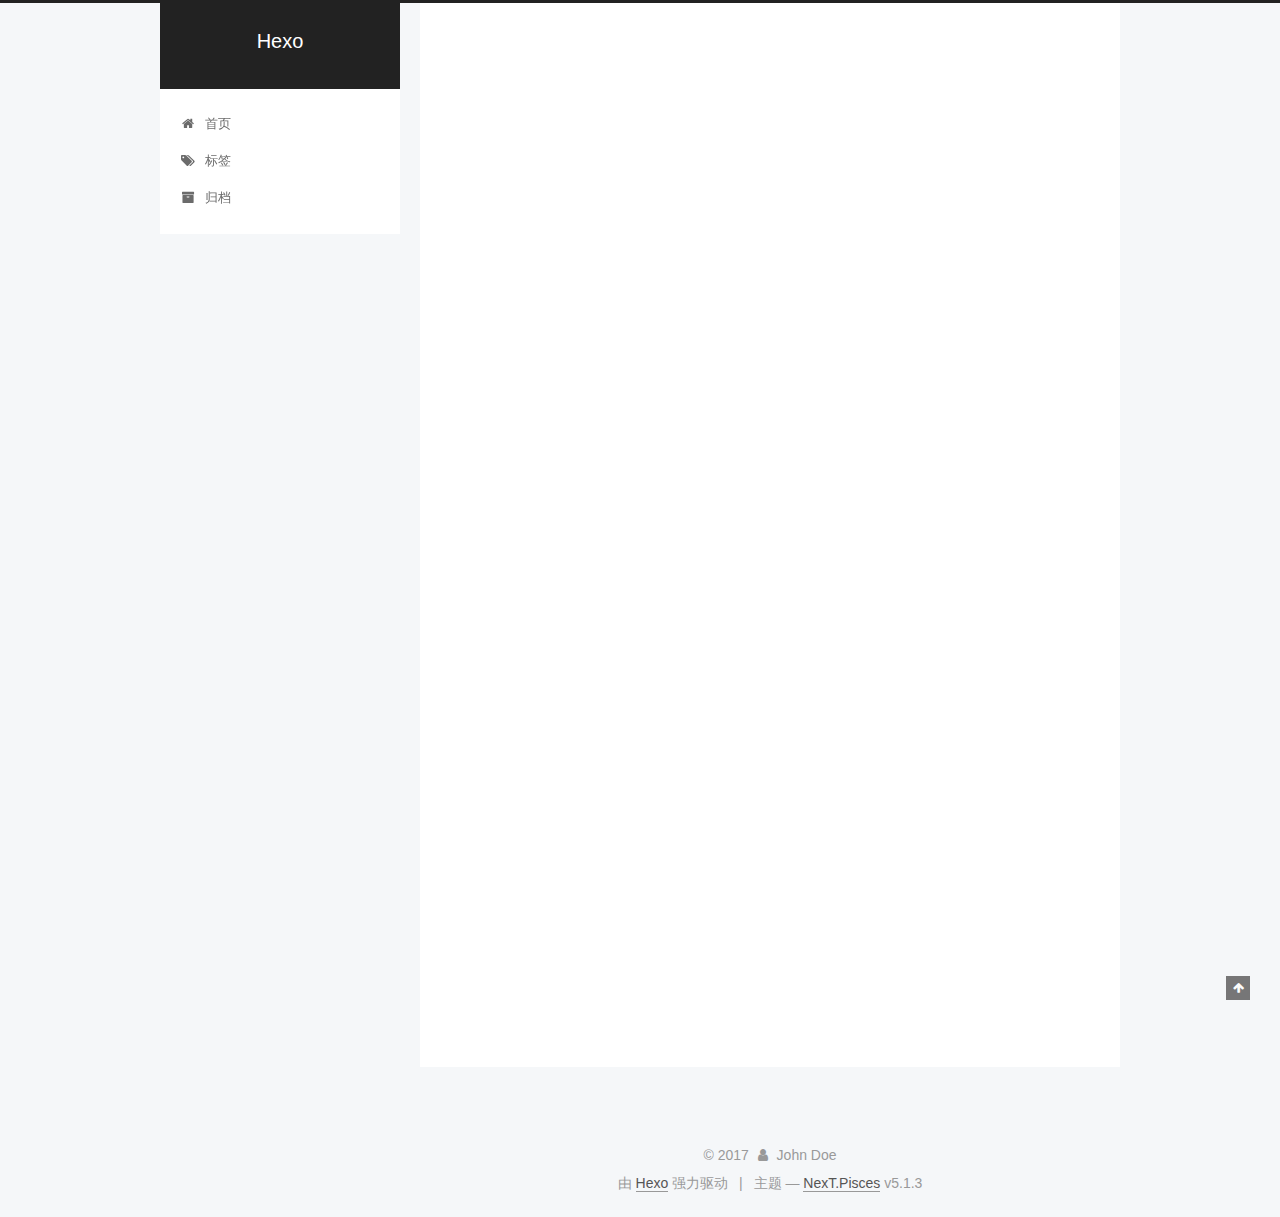
==== commit d99acf60: "Site updated: 2017-10-07 19:33:22" ====
--- a/index.html
+++ b/index.html
@@ -5,7 +5,7 @@
   
 
 
-<html class="theme-next muse use-motion" lang="">
+<html class="theme-next pisces use-motion" lang="zh-Hans">
 <head>
   <meta charset="UTF-8"/>
 <meta http-equiv="X-UA-Compatible" content="IE=edge" />
@@ -85,6 +85,7 @@
 <meta property="og:title" content="Hexo">
 <meta property="og:url" content="http://yoursite.com/index.html">
 <meta property="og:site_name" content="Hexo">
+<meta property="og:locale" content="zh-Hans">
 <meta name="twitter:card" content="summary">
 <meta name="twitter:title" content="Hexo">
 
@@ -94,7 +95,7 @@
   var NexT = window.NexT || {};
   var CONFIG = {
     root: '/',
-    scheme: 'Muse',
+    scheme: 'Pisces',
     version: '5.1.3',
     sidebar: {"position":"left","display":"post","offset":12,"b2t":false,"scrollpercent":false,"onmobile":false},
     fancybox: true,
@@ -102,7 +103,7 @@
     motion: {"enable":true,"async":false,"transition":{"post_block":"fadeIn","post_header":"slideDownIn","post_body":"slideDownIn","coll_header":"slideLeftIn","sidebar":"slideUpIn"}},
     duoshuo: {
       userId: '0',
-      author: 'Author'
+      author: '博主'
     },
     algolia: {
       applicationID: '',
@@ -134,7 +135,7 @@
 
 </head>
 
-<body itemscope itemtype="http://schema.org/WebPage" lang="">
+<body itemscope itemtype="http://schema.org/WebPage" lang="zh-Hans">
 
   
   
@@ -183,17 +184,27 @@
             
               <i class="menu-item-icon fa fa-fw fa-home"></i> <br />
             
-            Startseite
+            首页
           </a>
         </li>
       
         
+        <li class="menu-item menu-item-tags">
+          <a href="/tags/" rel="section">
+            
+              <i class="menu-item-icon fa fa-fw fa-tags"></i> <br />
+            
+            标签
+          </a>
+        </li>
+      
+        
         <li class="menu-item menu-item-archives">
           <a href="/archives/" rel="section">
             
               <i class="menu-item-icon fa fa-fw fa-archive"></i> <br />
             
-            Archiv
+            归档
           </a>
         </li>
       
@@ -259,9 +270,9 @@
                 <i class="fa fa-calendar-o"></i>
               </span>
               
-                <span class="post-meta-item-text">Veröffentlicht am</span>
+                <span class="post-meta-item-text">发表于</span>
               
-              <time title="Post created" itemprop="dateCreated datePublished" datetime="2017-10-07T16:50:15+08:00">
+              <time title="创建于" itemprop="dateCreated datePublished" datetime="2017-10-07T16:50:15+08:00">
                 2017-10-07
               </time>
             
@@ -392,7 +403,7 @@
                 <a href="/archives/">
               
                   <span class="site-state-item-count">1</span>
-                  <span class="site-state-item-name">Artikel</span>
+                  <span class="site-state-item-name">日志</span>
                 </a>
               </div>
             
@@ -451,7 +462,7 @@
 </div>
 
 
-  <div class="powered-by">Erstellt mit  <a class="theme-link" target="_blank" href="https://hexo.io">Hexo</a></div>
+  <div class="powered-by">由 <a class="theme-link" target="_blank" href="https://hexo.io">Hexo</a> 强力驱动</div>
 
 
 
@@ -459,7 +470,7 @@
 
 
 
-  <div class="theme-info">Theme &mdash; <a class="theme-link" target="_blank" href="https://github.com/iissnan/hexo-theme-next">NexT.Muse</a> v5.1.3</div>
+  <div class="theme-info">主题 &mdash; <a class="theme-link" target="_blank" href="https://github.com/iissnan/hexo-theme-next">NexT.Pisces</a> v5.1.3</div>
 
 
 
@@ -547,6 +558,13 @@
   
   
 
+
+  <script type="text/javascript" src="/js/src/affix.js?v=5.1.3"></script>
+
+  <script type="text/javascript" src="/js/src/schemes/pisces.js?v=5.1.3"></script>
+
+
+
   
 
   
--- a/css/main.css
+++ b/css/main.css
@@ -189,7 +189,7 @@
   font-size: 14px;
   line-height: 2;
   color: #555;
-  background: #fff;
+  background: #f5f7f9;
 }
 @media (max-width: 767px) {
   body {
@@ -653,8 +653,8 @@
 @media (min-width: 992px) {
   .full-image.full-image.full-image {
     max-width: none;
-    width: 110%;
-    margin: 25px -5%;
+    width: 118%;
+    margin: 0 -9%;
   }
 }
 .blockquote-center,
@@ -940,11 +940,11 @@
   display: inline-block;
   padding: 0 20px;
   font-size: 14px;
-  color: #fff;
-  background: #222;
-  border: 2px solid #222;
+  color: #555;
+  background: #fff;
+  border: 2px solid #555;
   text-decoration: none;
-  border-radius: 0;
+  border-radius: 2px;
   transition-property: background-color;
   transition-duration: 0.2s;
   transition-timing-function: ease-in-out;
@@ -953,8 +953,8 @@
 }
 .btn:hover {
   border-color: #222;
-  color: #222;
-  background: #fff;
+  color: #fff;
+  background: #222;
 }
 .btn +.btn {
   margin: 0 0 8px 8px;
@@ -1066,7 +1066,7 @@
   width: 24px;
   background: #222;
   font-size: 12px;
-  opacity: 1;
+  opacity: 0.6;
   color: #fff;
   cursor: pointer;
   text-align: center;
@@ -1087,7 +1087,7 @@
   }
 }
 .back-to-top.back-to-top-on {
-  bottom: 19px;
+  bottom: 30px;
 }
 .header {
   background: transparent;
@@ -1136,7 +1136,7 @@
 .site-subtitle {
   margin-top: 10px;
   font-size: 13px;
-  color: #999;
+  color: #ddd;
 }
 .use-motion .brand {
   opacity: 0;
@@ -1209,7 +1209,8 @@
   transition-timing-function: ease-in-out;
   transition-delay: 0s;
 }
-.menu .menu-item a:hover {
+.menu .menu-item a:hover,
+.menu-item-active a {
   border-bottom-color: #222;
 }
 .menu .menu-item .fa {
@@ -1738,20 +1739,20 @@
   display: block;
   margin: 0 auto;
   padding: 2px;
-  max-width: 96px;
+  max-width: 120px;
   height: auto;
-  border: 2px solid #333;
+  border: 1px solid #eee;
 }
 .site-author-name {
-  margin: 5px 0 0;
+  margin: 0;
   text-align: center;
-  color: #f5f5f5;
-  font-weight: normal;
+  color: #222;
+  font-weight: 600;
 }
 .site-description {
-  margin-top: 5px;
+  margin-top: 0;
   text-align: center;
-  font-size: 14px;
+  font-size: 13px;
   color: #999;
 }
 .site-state {
@@ -1763,7 +1764,7 @@
 .site-state-item {
   display: inline-block;
   padding: 0 15px;
-  border-left: 1px solid #333;
+  border-left: 1px solid #eee;
 }
 .site-state-item:first-child {
   border-left: none;
@@ -1776,11 +1777,11 @@
   text-align: center;
   color: inherit;
   font-weight: 600;
-  font-size: 18px;
+  font-size: 16px;
 }
 .site-state-item-name {
   font-size: 13px;
-  color: inherit;
+  color: #999;
 }
 .feed-link {
   margin-top: 20px;
@@ -1822,7 +1823,7 @@
   width: 4px;
   height: 4px;
   border-radius: 50%;
-  background: #0a2195;
+  background: #ffa2a6;
 }
 .links-of-blogroll {
   font-size: 13px;
@@ -1860,7 +1861,7 @@
   color: #555;
 }
 .sidebar-nav li:hover {
-  color: #f5f5f5;
+  color: #fc6423;
 }
 .page-post-detail .sidebar-nav-toc {
   padding: 0 5px;
@@ -1869,11 +1870,11 @@
   margin-left: 10px;
 }
 .sidebar-nav .sidebar-nav-active {
-  color: #87daff;
-  border-bottom-color: #87daff;
+  color: #fc6423;
+  border-bottom-color: #fc6423;
 }
 .sidebar-nav .sidebar-nav-active:hover {
-  color: #87daff;
+  color: #fc6423;
 }
 .sidebar-panel {
   display: none;
@@ -1906,12 +1907,12 @@
   transition-timing-function: ease-in-out;
   transition-delay: 0s;
   transition-property: all;
-  color: #999;
-  border-bottom-color: #555;
+  color: #666;
+  border-bottom-color: #ccc;
 }
 .post-toc ol a:hover {
-  color: #ccc;
-  border-bottom-color: #ccc;
+  color: #000;
+  border-bottom-color: #000;
 }
 .post-toc .nav-item {
   overflow: hidden;
@@ -1932,14 +1933,14 @@
   display: block;
 }
 .post-toc .nav .active > a {
-  color: #87daff;
-  border-bottom-color: #87daff;
+  color: #fc6423;
+  border-bottom-color: #fc6423;
 }
 .post-toc .nav .active-current > a {
-  color: #87daff;
+  color: #fc6423;
 }
 .post-toc .nav .active-current > a:hover {
-  color: #87daff;
+  color: #fc6423;
 }
 .footer {
   font-size: 14px;
@@ -2344,6 +2345,16 @@
   transform: translate(-50%, -50%);
   color: #ccc;
 }
+@media (min-width: 768px) and (max-width: 991px) {
+  .busuanzi-count {
+    width: auto;
+  }
+}
+@media (max-width: 767px) {
+  .busuanzi-count {
+    width: auto;
+  }
+}
 .site-uv,
 .site-pv,
 .page-pv {
@@ -2579,83 +2590,404 @@
   }
 }
 .page-post-detail .sidebar-toggle-line {
-  background: #87daff;
+  background: #fc6423;
 }
 .page-post-detail .comments {
   overflow: hidden;
 }
-@media (max-width: 767px) {
-  .header-inner,
-  .container .main-inner,
+.header {
+  position: relative;
+  margin: 0 auto;
+  width: 960px;
+}
+@media (min-width: 768px) and (max-width: 991px) {
+  .header {
+    width: auto;
+  }
+}
+@media (max-width: 767px) {
+  .header {
+    width: auto;
+  }
+}
+.header-inner {
+  position: absolute;
+  top: 0;
+  overflow: hidden;
+  padding: 0;
+  width: 240px;
+  background: #fff;
+  box-shadow: initial;
+  border-radius: initial;
+}
+@media (min-width: 1600px) {
+  .container .header-inner {
+    width: 240px;
+  }
+}
+@media (min-width: 768px) and (max-width: 991px) {
+  .header-inner {
+    position: relative;
+    width: auto;
+    border-radius: initial;
+  }
+}
+@media (max-width: 767px) {
+  .header-inner {
+    position: relative;
+    width: auto;
+    border-radius: initial;
+  }
+}
+.main:before,
+.main:after {
+  content: " ";
+  display: table;
+}
+.main:after {
+  clear: both;
+}
+@media (min-width: 768px) and (max-width: 991px) {
+  .main {
+    padding-bottom: 100px;
+  }
+}
+@media (max-width: 767px) {
+  .main {
+    padding-bottom: 100px;
+  }
+}
+.container .main-inner {
+  width: 960px;
+}
+@media (min-width: 768px) and (max-width: 991px) {
+  .container .main-inner {
+    width: auto;
+  }
+}
+@media (max-width: 767px) {
+  .container .main-inner {
+    width: auto;
+  }
+}
+.content-wrap {
+  float: right;
+  box-sizing: border-box;
+  padding: 40px;
+  width: 700px;
+  background: #fff;
+  min-height: 700px;
+  box-shadow: initial;
+  border-radius: initial;
+}
+@media (min-width: 768px) and (max-width: 991px) {
+  .content-wrap {
+    width: 100%;
+    padding: 20px;
+    border-radius: initial;
+  }
+}
+@media (max-width: 767px) {
+  .content-wrap {
+    width: 100%;
+    padding: 20px;
+    min-height: auto;
+    border-radius: initial;
+  }
+}
+.sidebar {
+  position: static;
+  float: left;
+  margin-top: 300px;
+  width: 240px;
+  background: #f5f7f9;
+  box-shadow: none;
+}
+@media (min-width: 768px) and (max-width: 991px) {
+  .sidebar {
+    display: none;
+  }
+}
+@media (max-width: 767px) {
+  .sidebar {
+    display: none;
+  }
+}
+.sidebar-toggle {
+  display: none;
+}
+.footer-inner {
+  width: 960px;
+  padding-left: 260px;
+}
+@media (min-width: 768px) and (max-width: 991px) {
   .footer-inner {
     width: auto;
-  }
-}
-embed {
-  display: block;
-  margin: 0px auto 25px auto;
-}
-.custom-logo .site-meta-headline {
-  text-align: center;
-}
-.custom-logo .brand {
+    padding-left: 0 !important;
+    padding-right: 0 !important;
+  }
+}
+@media (max-width: 767px) {
+  .footer-inner {
+    width: auto;
+    padding-left: 0 !important;
+    padding-right: 0 !important;
+  }
+}
+.sidebar-position-right .header-inner {
+  right: 0;
+}
+.sidebar-position-right .content-wrap {
+  float: left;
+}
+.sidebar-position-right .sidebar {
+  float: right;
+}
+.sidebar-position-right .footer-inner {
+  padding-left: 0;
+  padding-right: 260px;
+}
+.site-brand-wrapper {
+  position: relative;
+}
+.site-meta {
+  padding: 20px 0;
+  color: #fff;
+  background: #222;
+}
+@media (min-width: 768px) and (max-width: 991px) {
+  .site-meta {
+    box-shadow: 0 0 16px rgba(0,0,0,0.5);
+  }
+}
+@media (max-width: 767px) {
+  .site-meta {
+    box-shadow: 0 0 16px rgba(0,0,0,0.5);
+  }
+}
+.brand {
+  padding: 0;
   background: none;
 }
-.custom-logo .site-title {
-  margin: 10px auto 0;
-  font-size: 24px;
-  color: #222;
-}
-.custom-logo .site-title a {
-  border: none;
-}
-.custom-logo-image {
-  margin: 0 auto;
-  padding: 5px;
-  max-width: 150px;
-  background: #fff;
-}
-@media (max-width: 767px) {
-  .site-nav {
-    position: absolute;
-    left: 0;
-    top: 52px;
-    margin: 0;
-    width: 100%;
-    padding: 0;
-    background: #fff;
-    border-bottom: 1px solid #ddd;
-    z-index: 1;
-  }
-}
-@media (max-width: 767px) {
-  .menu {
-    text-align: left;
-  }
-}
-@media (max-width: 767px) {
-  .menu .menu-item {
-    display: block;
-    margin: 0 10px;
-    vertical-align: top;
-  }
-}
-@media (max-width: 767px) {
-  .menu .menu-item br {
-    display: none;
-  }
-}
-@media (max-width: 767px) {
-  .menu .menu-item a {
-    padding: 5px 10px;
-  }
-}
-.menu .menu-item .fa {
-  margin-right: 0;
+.brand:hover {
+  color: #fff;
+}
+.site-subtitle {
+  margin: 10px 10px 0;
+  font-weight: initial;
 }
 .site-search form {
   display: none;
 }
+.site-nav {
+  border-top: none;
+}
+@media (min-width: 768px) and (max-width: 991px) {
+  .site-nav {
+    display: none !important;
+  }
+}
+@media (min-width: 768px) and (max-width: 991px) {
+  .site-nav-on {
+    display: block !important;
+  }
+}
+.menu .menu-item {
+  display: block;
+  margin: 0;
+}
+.menu .menu-item a {
+  position: relative;
+  box-sizing: border-box;
+  padding: 5px 20px;
+  text-align: left;
+  line-height: inherit;
+  transition-property: background-color;
+  transition-duration: 0.2s;
+  transition-timing-function: ease-in-out;
+  transition-delay: 0s;
+}
+.menu .menu-item a:hover,
+.menu-item-active a {
+  background: #f9f9f9;
+  border-bottom-color: #fff;
+}
+.menu .menu-item br {
+  display: none;
+}
+.menu-item-active a:after {
+  content: " ";
+  position: absolute;
+  top: 50%;
+  margin-top: -3px;
+  right: 15px;
+  width: 6px;
+  height: 6px;
+  border-radius: 50%;
+  background-color: #bbb;
+}
+.btn-bar {
+  background-color: #fff;
+}
+.site-nav-toggle {
+  left: 20px;
+  top: 50%;
+  -webkit-transform: translateY(-50%);
+  -webkit-transform: translateY(-50%);
+  -moz-transform: translateY(-50%);
+  -ms-transform: translateY(-50%);
+  -o-transform: translateY(-50%);
+  transform: translateY(-50%);
+}
+@media (min-width: 768px) and (max-width: 991px) {
+  .site-nav-toggle {
+    display: block;
+  }
+}
+.use-motion .sidebar .motion-element {
+  opacity: 1;
+}
+.sidebar {
+  margin-left: -100%;
+  right: auto;
+  bottom: auto;
+  -webkit-transform: none;
+}
+.sidebar-inner {
+  box-sizing: border-box;
+  width: 240px;
+  color: #555;
+  background: #fff;
+  box-shadow: initial;
+  border-radius: initial;
+  opacity: 0;
+}
+.sidebar-inner.affix {
+  position: fixed;
+  top: 12px;
+}
+.sidebar-inner.affix-bottom {
+  position: absolute;
+}
+.site-overview {
+  margin: 0 2px;
+  text-align: left;
+}
+.site-author:before,
+.site-author:after {
+  content: " ";
+  display: table;
+}
+.site-author:after {
+  clear: both;
+}
+.sidebar a {
+  color: #555;
+}
+.sidebar a:hover {
+  color: #222;
+}
+.site-state-item {
+  padding: 0 10px;
+}
+.links-of-author-item a:before {
+  display: none;
+}
+.links-of-author-item a {
+  border-bottom: none;
+  text-decoration: underline;
+}
+.feed-link {
+  border-top: 1px dotted #ccc;
+  border-bottom: 1px dotted #ccc;
+  text-align: center;
+}
+.feed-link a {
+  display: block;
+  color: #fc6423;
+  border: none;
+}
+.feed-link a:hover {
+  background: none;
+  color: #e34603;
+}
+.feed-link a:hover i {
+  color: #e34603;
+}
+.links-of-author {
+  display: flex;
+  flex-wrap: wrap;
+  justify-content: center;
+}
+.links-of-author-item {
+  margin: 5px 0 0;
+  width: 50%;
+}
+.links-of-author-item a {
+  max-width: 216px;
+  box-sizing: border-box;
+  display: inline-block;
+  margin-right: 0;
+  margin-bottom: 0;
+  padding: 0 5px;
+  overflow: hidden;
+  white-space: nowrap;
+  text-overflow: ellipsis;
+}
+.links-of-author-item a {
+  display: block;
+  text-decoration: none;
+}
+.links-of-author-item a:hover {
+  border-radius: 4px;
+  background: #eee;
+}
+.links-of-author-item .fa {
+  margin-right: 2px;
+  font-size: 16px;
+}
+.links-of-author-item .fa-globe {
+  font-size: 15px;
+}
+.links-of-blogroll {
+  text-align: center;
+  margin-top: 20px;
+  padding: 3px 0 0;
+  border-top: 1px dotted #ccc;
+}
+.links-of-blogroll-title {
+  margin-top: 0;
+}
+.links-of-blogroll-item {
+  padding: 0;
+}
+.links-of-blogroll-inline:before,
+.links-of-blogroll-inline:after {
+  content: " ";
+  display: table;
+}
+.links-of-blogroll-inline:after {
+  clear: both;
+}
 .links-of-blogroll-inline .links-of-blogroll-item {
-  display: inline-block;
-}
+  margin: 5px 0 0;
+  width: 50%;
+  display: inline-block;
+  width: unset;
+}
+.links-of-blogroll-inline .links-of-blogroll-item a {
+  max-width: 216px;
+  box-sizing: border-box;
+  display: inline-block;
+  margin-right: 0;
+  margin-bottom: 0;
+  padding: 0 5px;
+  overflow: hidden;
+  white-space: nowrap;
+  text-overflow: ellipsis;
+}
+@media (max-width: 767px) {
+  .post-body {
+    text-align: justify;
+  }
+}
